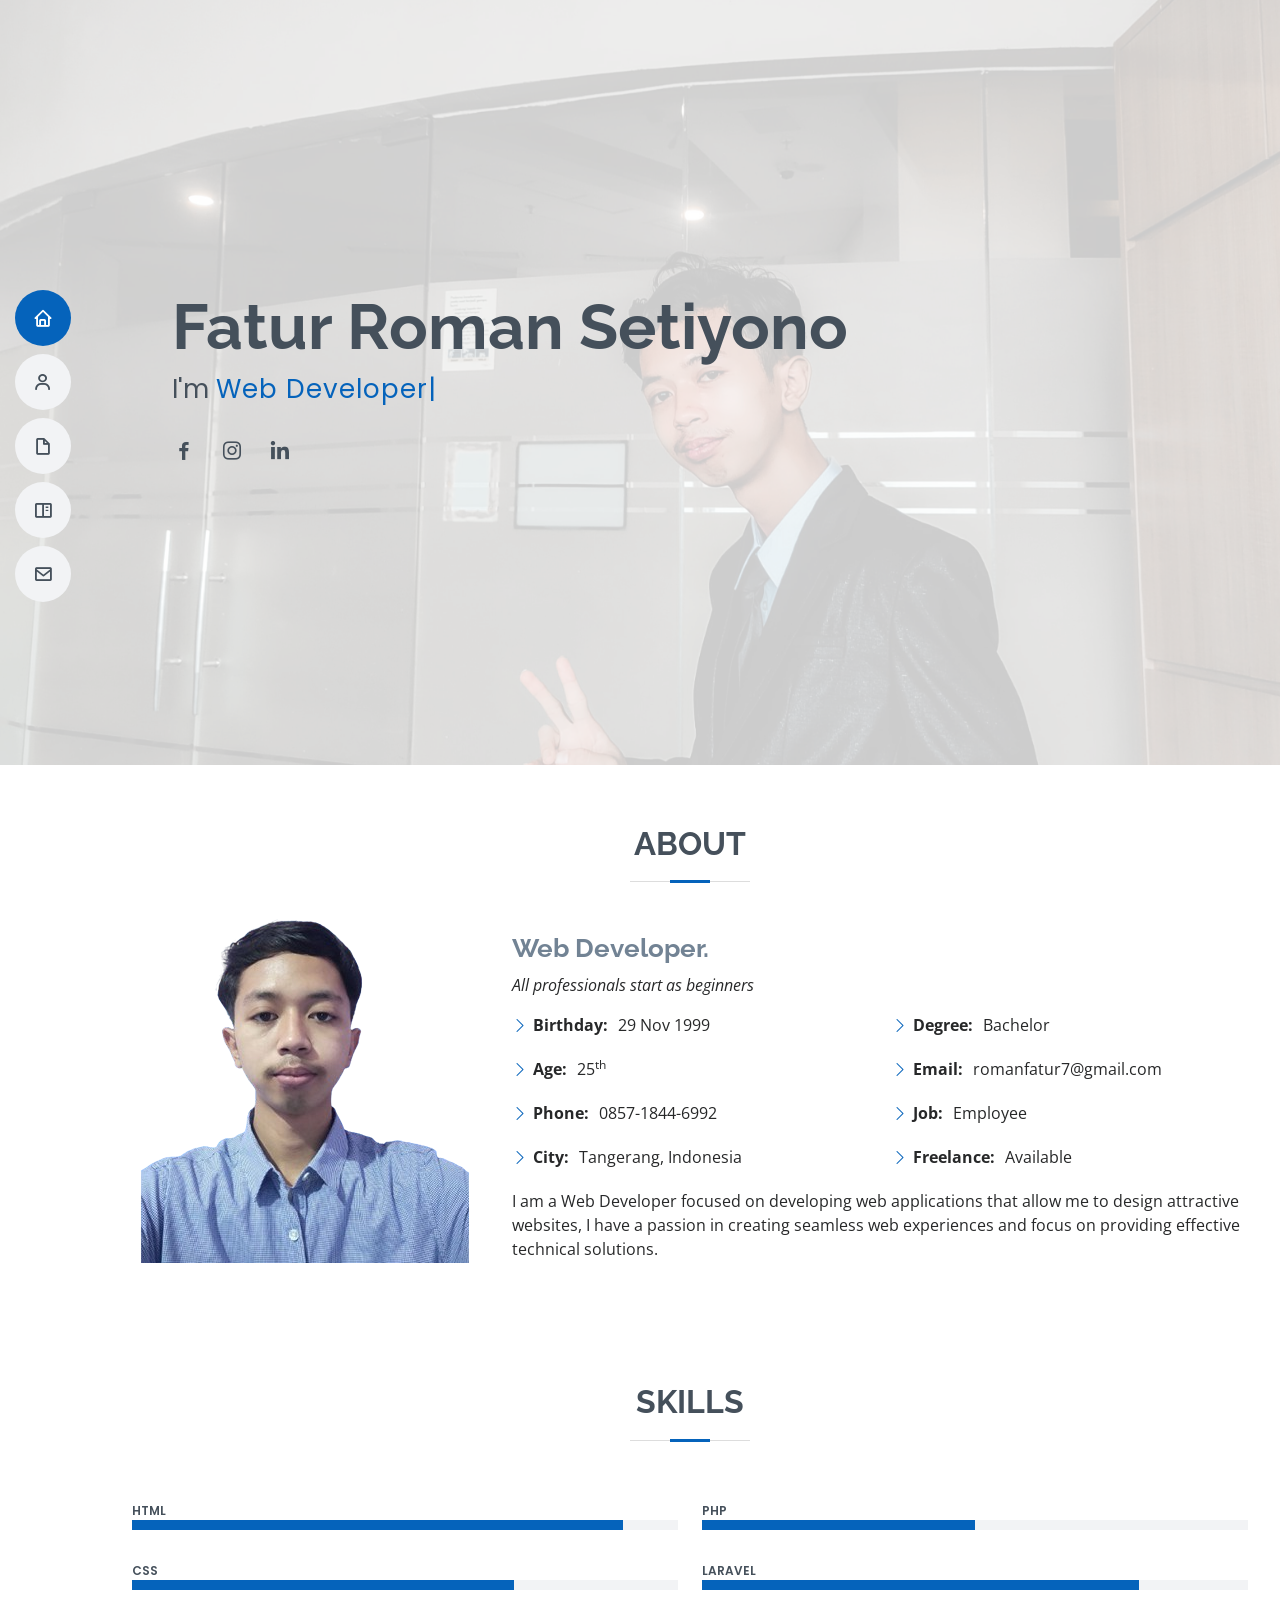
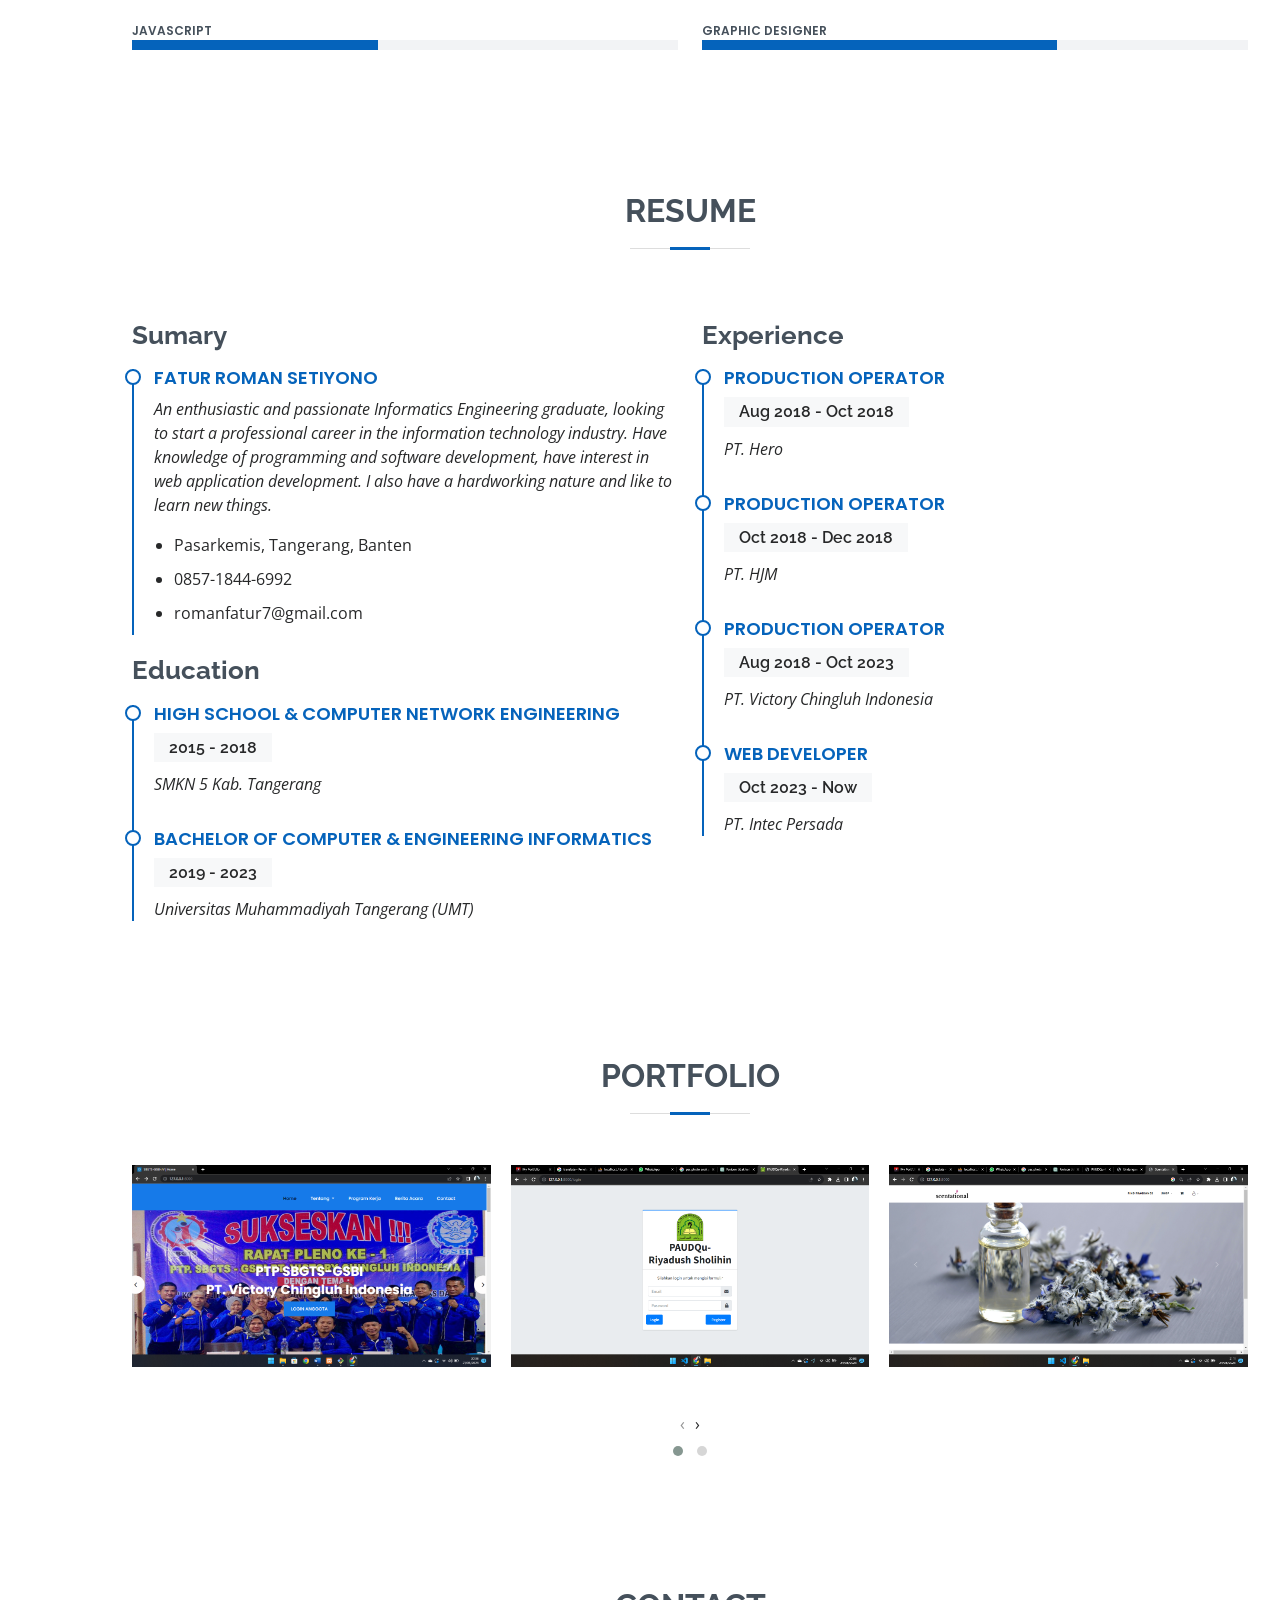
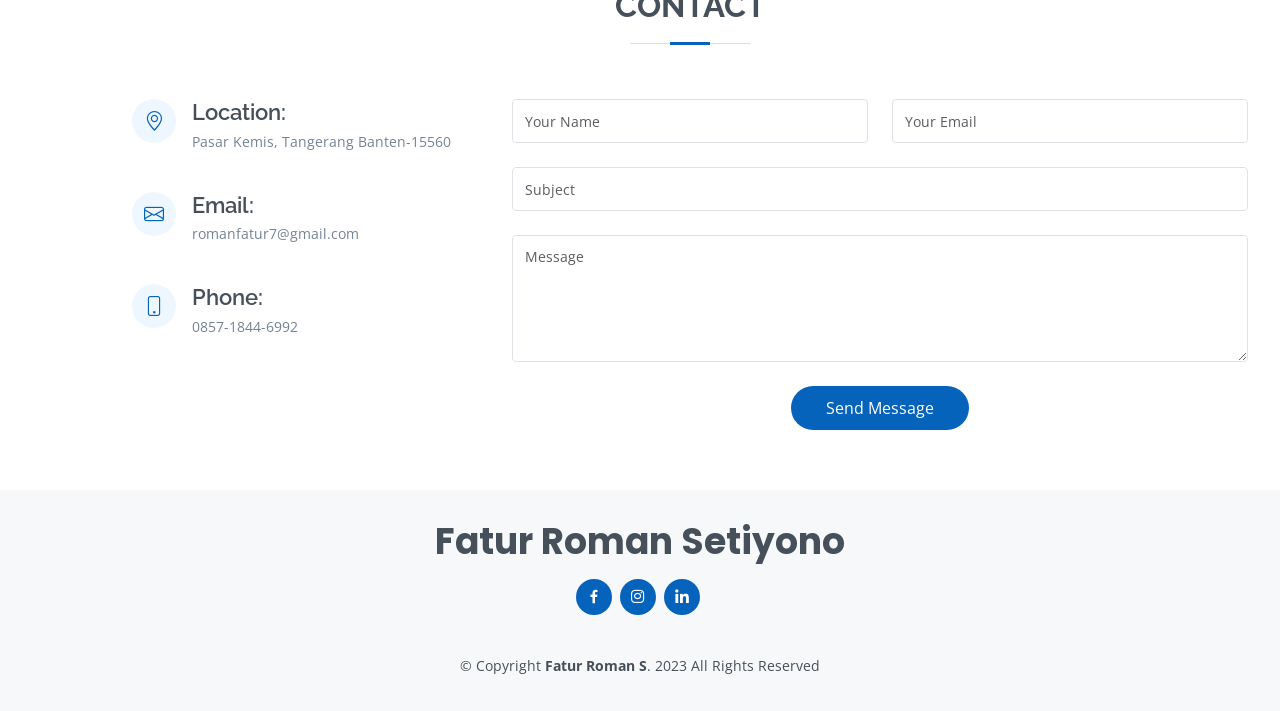
==== index.html @ fe66a15e "first commit" ====
<!DOCTYPE html>
<html lang="en">

<head>
  <meta charset="utf-8">
  <meta content="width=device-width, initial-scale=1.0" name="viewport">

  <title>My Portfolio</title>
  <meta content="" name="description">
  <meta content="" name="keywords">

  <!-- Favicons -->
  <link href="assets/img/Fatur (1).jpg" rel="icon">
  <link href="assets/img/apple-touch-icon.png" rel="apple-touch-icon">

  <!-- Google Fonts -->
  <link
    href="https://fonts.googleapis.com/css?family=Open+Sans:300,300i,400,400i,600,600i,700,700i|Raleway:300,300i,400,400i,500,500i,600,600i,700,700i|Poppins:300,300i,400,400i,500,500i,600,600i,700,700i"
    rel="stylesheet">

  <!-- Vendor CSS Files -->
  <link href="assets/vendor/aos/aos.css" rel="stylesheet">
  <link href="assets/vendor/bootstrap/css/bootstrap.min.css" rel="stylesheet">
  <link href="assets/vendor/bootstrap-icons/bootstrap-icons.css" rel="stylesheet">
  <link href="assets/vendor/boxicons/css/boxicons.min.css" rel="stylesheet">
  <link href="assets/vendor/glightbox/css/glightbox.min.css" rel="stylesheet">
  <link href="assets/vendor/swiper/swiper-bundle.min.css" rel="stylesheet">

  <link rel="stylesheet" href="https://cdnjs.cloudflare.com/ajax/libs/OwlCarousel2/2.3.4/assets/owl.carousel.min.css">
  <link rel="stylesheet"
    href="https://cdnjs.cloudflare.com/ajax/libs/OwlCarousel2/2.3.4/assets/owl.theme.default.min.css">

  <!-- Template Main CSS File -->
  <link href="assets/css/style.css" rel="stylesheet">

  <!-- =======================================================
  * Template Name: MyResume
  * Updated: Jul 27 2023 with Bootstrap v5.3.1
  * Template URL: https://bootstrapmade.com/free-html-bootstrap-template-my-resume/
  * Author: BootstrapMade.com
  * License: https://bootstrapmade.com/license/
  ======================================================== -->
</head>

<body>

  <!-- ======= Mobile nav toggle button ======= -->
  <!-- <button type="button" class="mobile-nav-toggle d-xl-none"><i class="bi bi-list mobile-nav-toggle"></i></button> -->
  <i class="bi bi-list mobile-nav-toggle d-lg-none"></i>
  <!-- ======= Header ======= -->
  <header id="header" class="d-flex flex-column justify-content-center">

    <nav id="navbar" class="navbar nav-menu">
      <ul>
        <li><a href="#hero" class="nav-link scrollto active"><i class="bx bx-home"></i> <span>Home</span></a></li>
        <li><a href="#about" class="nav-link scrollto"><i class="bx bx-user"></i> <span>About</span></a></li>
        <li><a href="#resume" class="nav-link scrollto"><i class="bx bx-file-blank"></i> <span>Resume</span></a></li>
        <li><a href="#portfolio" class="nav-link scrollto"><i class="bx bx-book-content"></i> <span>Portfolio</span></a>
        </li>
        <li><a href="#contact" class="nav-link scrollto"><i class="bx bx-envelope"></i> <span>Contact</span></a></li>
      </ul>
    </nav><!-- .nav-menu -->

  </header><!-- End Header -->

  <!-- ======= Hero Section ======= -->
  <section id="hero" class="d-flex flex-column justify-content-center">
    <div class="container" data-aos="zoom-in" data-aos-delay="100">
      <h1>Fatur Roman Setiyono</h1>
      <p>I'm <span class="typed" data-typed-items="Web Developer, Freelancer"></span></p>
      <div class="social-links">
        <a href="https://www.facebook.com/fatur.roman.5220?mibextid=ZbWKwL" class="facebook"><i
            class="bx bxl-facebook"></i></a>
        <a href="https://www.instagram.com/shankara_029/" class="instagram"><i class="bx bxl-instagram"></i></a>
        <a href="https://www.linkedin.com/in/fatur-roman-setiyono-4239b9255/" class="linkedin" target="_blank"><i
            class="bx bxl-linkedin"></i></a>
      </div>
    </div>
  </section><!-- End Hero -->

  <main id="main">

    <!-- ======= About Section ======= -->
    <section id="about" class="about">
      <div class="container" data-aos="fade-up">

        <div class="section-title">
          <h2>About</h2>

        </div>

        <div class="row">
          <div class="col-lg-4">
            <img src="assets/img/fatur2.png" class="img-fluid" alt="" style="margin-top: -130px;">

          </div>
          <div class="col-lg-8 pt-4 pt-lg-0 content">
            <h3>Web Developer.</h3>
            <p class="fst-italic">All professionals start as beginners</p>
            <div class="row">
              <div class="col-lg-6">
                <ul>
                  <li><i class="bi bi-chevron-right"></i> <strong>Birthday:</strong> <span>29 Nov 1999</span></li>
                  <li><i class="bi bi-chevron-right"></i> <strong>Age:</strong> <span>25<sup>th</sup></span></li>
                  <li><i class="bi bi-chevron-right"></i> <strong>Phone:</strong> <span>0857-1844-6992</span></li>
                  <li><i class="bi bi-chevron-right"></i> <strong>City:</strong> <span>Tangerang, Indonesia</span></li>
                </ul>
              </div>
              <div class="col-lg-6">
                <ul>
                  <li><i class="bi bi-chevron-right"></i> <strong>Degree:</strong> <span>Bachelor</span></li>
                  <li><i class="bi bi-chevron-right"></i> <strong>Email:</strong> <span>romanfatur7@gmail.com</span>
                  <li><i class="bi bi-chevron-right"></i> <strong>Job:</strong> <span>Employee</span></li>
                  </li>
                  <li><i class="bi bi-chevron-right"></i> <strong>Freelance:</strong> <span>Available</span></li>
                </ul>
              </div>
            </div>
            <p>
              I am a Web Developer focused on developing web applications that allow me to design attractive
              websites, I have a passion in creating seamless web experiences and focus on providing effective technical
              solutions.
            </p>
          </div>
        </div>

      </div>
    </section><!-- End About Section -->


    <!-- ======= Skills Section ======= -->
    <section id="skills" class="skills section-bg">
      <div class="container" data-aos="fade-up">

        <div class="section-title">
          <h2>Skills</h2>
        </div>

        <div class="row skills-content">

          <div class="col-lg-6">

            <div class="progress">
              <span class="skill">HTML
                <div class="progress-bar-wrap">
                  <div class="progress-bar" role="progressbar" aria-valuenow="90" aria-valuemin="0" aria-valuemax="100">
                  </div>
                </div>
            </div>

            <div class="progress">
              <span class="skill">CSS
                <div class="progress-bar-wrap">
                  <div class="progress-bar" role="progressbar" aria-valuenow="70" aria-valuemin="0" aria-valuemax="100">
                  </div>
                </div>
            </div>

            <div class="progress">
              <span class="skill">JavaScript
                <div class="progress-bar-wrap">
                  <div class="progress-bar" role="progressbar" aria-valuenow="45" aria-valuemin="0" aria-valuemax="100">
                  </div>
                </div>
            </div>

          </div>

          <div class="col-lg-6">

            <div class="progress">
              <span class="skill">PHP
                <div class="progress-bar-wrap">
                  <div class="progress-bar" role="progressbar" aria-valuenow="50" aria-valuemin="0" aria-valuemax="100">
                  </div>
                </div>
            </div>

            <div class="progress">
              <span class="skill">Laravel
                <div class="progress-bar-wrap">
                  <div class="progress-bar" role="progressbar" aria-valuenow="80" aria-valuemin="0" aria-valuemax="100">
                  </div>
                </div>
            </div>

            <div class="progress">
              <span class="skill">Graphic Designer
                <div class="progress-bar-wrap">
                  <div class="progress-bar" role="progressbar" aria-valuenow="65" aria-valuemin="0" aria-valuemax="100">
                  </div>
                </div>
            </div>

          </div>

        </div>

      </div>
    </section><!-- End Skills Section -->

    <!-- ======= Resume Section ======= -->
    <section id="resume" class="resume">
      <div class="container" data-aos="fade-up">

        <div class="section-title">
          <h2>Resume</h2>
        </div>

        <div class="row">
          <div class="col-lg-6">
            <h3 class="resume-title">Sumary</h3>
            <div class="resume-item pb-0">
              <h4>Fatur Roman Setiyono</h4>
              <p><em>An enthusiastic and passionate Informatics Engineering graduate, looking to start a professional
                  career in the information technology industry. Have knowledge of programming and software development,
                  have interest in web application development. I also have a hardworking nature and like to learn new
                  things.</em></p>
              <ul>
                <li>Pasarkemis, Tangerang, Banten</li>
                <li>0857-1844-6992</li>
                <li>romanfatur7@gmail.com</li>
              </ul>
            </div>

            <h3 class="resume-title">Education</h3>
            <div class="resume-item">
              <h4>High School &amp; Computer Network Engineering</h4>
              <h5>2015 - 2018</h5>
              <p><em>SMKN 5 Kab. Tangerang</em></p>
            </div>
            <div class="resume-item">
              <h4>Bachelor of Computer &amp; Engineering Informatics</h4>
              <h5>2019 - 2023</h5>
              <p><em>Universitas Muhammadiyah Tangerang (UMT)</em></p>
            </div>
          </div>
          <div class="col-lg-6">
            <h3 class="resume-title">Experience</h3>
            <div class="resume-item">
              <h4>Production Operator</h4>
              <h5>Aug 2018 - Oct 2018</h5>
              <p><em>PT. Hero </em></p>
            </div>
            <div class="resume-item">
              <h4>Production Operator</h4>
              <h5>Oct 2018 - Dec 2018</h5>
              <p><em>PT. HJM </em></p>
            </div>
            <div class="resume-item">
              <h4>Production Operator</h4>
              <h5>Aug 2018 - Oct 2023</h5>
              <p><em>PT. Victory Chingluh Indonesia </em></p>
            </div>
            <div class="resume-item">
              <h4>web Developer</h4>
              <h5>Oct 2023 - Now</h5>
              <p><em>PT. Intec Persada </em></p>
            </div>
          </div>
        </div>

      </div>
    </section><!-- End Resume Section -->

    <!-- ======= Portfolio Section ======= -->
    <section id="portfolio" class="portfolio section-bg">
      <div class="container" data-aos="fade-up">
        <div class="section-title">
          <h2>Portfolio</h2>
        </div>

        <div id="portfolioSlider" class="owl-carousel owl-theme">

          <div class="portfolio-item">
            <div class="portfolio-wrap">
              <img src="assets/img/portfolio/home.png" class="img-fluid" alt="">
              <div class="portfolio-info">
                <p>Website GSBI</p>
                <div class="portfolio-links">
                  <a href="assets/img/portfolio/home.png" data-gallery="portfolioGallery" class="portfolio-lightbox"><i
                      class="bx bx-bullseye"></i></a>
                  <a href="portfolio-details.html" title="More Details"><i class="bx bx-link"></i></a>
                </div>
              </div>
            </div>
          </div>

          <div class="portfolio-item">
            <div class="portfolio-wrap">
              <img src="assets/img/portfolio/2023-08-24 (3).png" class="img-fluid" alt="">
              <div class="portfolio-info">
                <p>Website Paud RDS</p>
                <div class="portfolio-links">
                  <a href="assets/img/portfolio/2023-08-24 (3).png" data-gallery="portfolioGallery"
                    class="portfolio-lightbox"><i class="bx bx-bullseye"></i></a>
                  <a href="portfolio-details rds.html" class="portfolio-details-lightbox"
                    data-glightbox="type: external" title="Details"><i class="bx bx-link"></i></a>
                </div>
              </div>
            </div>
          </div>

          <div class="portfolio-item">
            <div class="portfolio-wrap">
              <img src="assets/img/portfolio/2023-08-24 (11).png" class="img-fluid" alt="">
              <div class="portfolio-info">
                <p>Website Scentational</p>
                <div class="portfolio-links">
                  <a href="assets/img/portfolio/2023-08-24 (11).png" data-gallery="portfolioGallery"
                    class="portfolio-lightbox"><i class="bx bxs-bullseye"></i></a>
                  <a href="portfolio-details sceantional.html" class="portfolio-details-lightbox"
                    data-glightbox="type: external" title="Details"><i class="bx bx-link"></i></a>
                </div>
              </div>
            </div>
          </div>

          <div class="portfolio-item">
            <div class="portfolio-wrap">
              <img src="assets/img/portfolio/dashboard admin.png" class="img-fluid" alt="">
              <div class="portfolio-info">
                <p>Website Correspondence</p>
                <div class="portfolio-links">
                  <a href="assets/img/portfolio/login.png" data-gallery="portfolioGallery"
                    class="portfolio-lightbox"><i class="bx bxs-bullseye"></i></a>
                  <a href="portfolio-details surat.html" class="portfolio-details-lightbox"
                    data-glightbox="type: external" title="Details"><i class="bx bx-link"></i></a>
                </div>
              </div>
            </div>
          </div>

        </div>
      </div>

    </section>
    <!-- End Portfolio Section -->

    <!-- ======= Contact Section ======= -->
    <section id="contact" class="contact">
      <div class="container" data-aos="fade-up">

        <div class="section-title">
          <h2>Contact</h2>
        </div>

        <div class="row mt-1">

          <div class="col-lg-4">
            <div class="info">
              <div class="address">
                <i class="bi bi-geo-alt"></i>
                <h4>Location:</h4>
                <p>Pasar Kemis, Tangerang Banten-15560</p>
              </div>

              <div class="email">
                <i class="bi bi-envelope"></i>
                <h4>Email:</h4>
                <p>romanfatur7@gmail.com</p>
              </div>

              <div class="phone">
                <i class="bi bi-phone"></i>
                <h4>Phone:</h4>
                <p>0857-1844-6992</p>
              </div>

            </div>

          </div>

          <div class="col-lg-8 mt-5 mt-lg-0">

            <form action="forms/contact.php" method="post" role="form" class="php-email-form">
              <div class="row">
                <div class="col-md-6 form-group">
                  <input type="text" name="name" class="form-control" id="name" placeholder="Your Name" required>
                </div>
                <div class="col-md-6 form-group mt-3 mt-md-0">
                  <input type="email" class="form-control" name="email" id="email" placeholder="Your Email" required>
                </div>
              </div>
              <div class="form-group mt-3">
                <input type="text" class="form-control" name="subject" id="subject" placeholder="Subject" required>
              </div>
              <div class="form-group mt-3">
                <textarea class="form-control" name="message" rows="5" placeholder="Message" required></textarea>
              </div>
              <div class="my-3">
                <div class="loading">Loading</div>
                <div class="error-message"></div>
                <div class="sent-message">Your message has been sent. Thank you!</div>
              </div>
              <div class="text-center"><button type="submit">Send Message</button></div>
            </form>

          </div>

        </div>

      </div>
    </section><!-- End Contact Section -->

  </main><!-- End #main -->

  <!-- ======= Footer ======= -->
  <footer id="footer">
    <div class="container">
      <h3>Fatur Roman Setiyono</h3>
      <div class="social-links">
        <a href="https://www.facebook.com/fatur.roman.5220?mibextid=ZbWKwL" class="facebook"><i
            class="bx bxl-facebook"></i></a>
        <a href="https://www.instagram.com/shankara_029/" class="instagram"><i class="bx bxl-instagram"></i></a>
        <a href="https://www.linkedin.com/in/fatur-roman-setiyono-4239b9255/" target="_blank" class="linkedin"><i
            class="bx bxl-linkedin"></i></a>
      </div>
      <div class="copyright">
        &copy; Copyright <strong><span>Fatur Roman S</span></strong>. 2023 All Rights Reserved
      </div>
      <div class="credits">
        <!-- All the links in the footer should remain intact. -->
        <!-- You can delete the links only if you purchased the pro version. -->
        <!-- Licensing information: [license-url] -->
        <!-- Purchase the pro version with working PHP/AJAX contact form: https://bootstrapmade.com/free-html-bootstrap-template-my-resume/ -->
      </div>
    </div>
  </footer><!-- End Footer -->

  <div id="preloader"></div>
  <a href="#" class="back-to-top d-flex align-items-center justify-content-center"><i
      class="bi bi-arrow-up-short"></i></a>

  <!-- Vendor JS Files -->
  <script src="assets/vendor/purecounter/purecounter_vanilla.js"></script>
  <script src="assets/vendor/aos/aos.js"></script>
  <script src="assets/vendor/bootstrap/js/bootstrap.bundle.min.js"></script>
  <script src="assets/vendor/glightbox/js/glightbox.min.js"></script>
  <script src="assets/vendor/isotope-layout/isotope.pkgd.min.js"></script>
  <script src="assets/vendor/swiper/swiper-bundle.min.js"></script>
  <script src="assets/vendor/typed.js/typed.umd.js"></script>
  <script src="assets/vendor/waypoints/noframework.waypoints.js"></script>
  <script src="assets/vendor/php-email-form/validate.js"></script>

  <!-- Tambahkan link ke jQuery -->
  <script src="https://code.jquery.com/jquery-3.6.0.min.js"></script>

  <script src="https://cdnjs.cloudflare.com/ajax/libs/OwlCarousel2/2.3.4/owl.carousel.min.js">
  </script>
  <script>
    $(document).ready(function () {
      $("#portfolioSlider").owlCarousel({
        items: 3,
        margin: 20,
        autoplay: true,
        autoplayHoverPause: true,
        responsive: {
          0: {
            items: 1,
            nav: false,
          },
          600: {
            items: 2,
            nav: true,
          },
          1000: {
            items: 3,
            nav: true,
          },
        },
      });
    });
  </script>

  <!-- Template Main JS File -->
  <script src="assets/js/main.js"></script>

</body>

</html>
---- assets/css/style.css ----
/**
* Template Name: MyResume
* Updated: Jul 27 2023 with Bootstrap v5.3.1
* Template URL: https://bootstrapmade.com/free-html-bootstrap-template-my-resume/
* Author: BootstrapMade.com
* License: https://bootstrapmade.com/license/
*/

/*--------------------------------------------------------------
# General
--------------------------------------------------------------*/
body {
  font-family: "Open Sans", sans-serif;
  color: #272829;
}

a {
  color: #0563bb;
  text-decoration: none;
}

a:hover {
  color: #067ded;
  text-decoration: none;
}

h1,
h2,
h3,
h4,
h5,
h6 {
  font-family: "Raleway", sans-serif;
}

/*--------------------------------------------------------------
# Back to top button
--------------------------------------------------------------*/
.back-to-top {
  position: fixed;
  visibility: hidden;
  opacity: 0;
  right: 15px;
  bottom: 15px;
  z-index: 996;
  background: #0563bb;
  width: 40px;
  height: 40px;
  border-radius: 50px;
  transition: all 0.4s;
}

.back-to-top i {
  font-size: 28px;
  color: #fff;
  line-height: 0;
}

.back-to-top:hover {
  background: #0678e3;
  color: #fff;
}

.back-to-top.active {
  visibility: visible;
  opacity: 1;
}

/*--------------------------------------------------------------
# Preloader
--------------------------------------------------------------*/
#preloader {
  position: fixed;
  top: 0;
  left: 0;
  right: 0;
  bottom: 0;
  z-index: 9999;
  overflow: hidden;
  background: #fff;
}

#preloader:before {
  content: "";
  position: fixed;
  top: calc(50% - 30px);
  left: calc(50% - 30px);
  border: 6px solid #0563bb;
  border-top-color: #fff;
  border-bottom-color: #fff;
  border-radius: 50%;
  width: 60px;
  height: 60px;
  animation: animate-preloader 1s linear infinite;
}

@keyframes animate-preloader {
  0% {
    transform: rotate(0deg);
  }

  100% {
    transform: rotate(360deg);
  }
}

/*--------------------------------------------------------------
# Disable aos animation delay on mobile devices
--------------------------------------------------------------*/
@media screen and (max-width: 768px) {
  [data-aos-delay] {
    transition-delay: 0 !important;
  }
}

/*--------------------------------------------------------------
# Header
--------------------------------------------------------------*/
#header {
  position: fixed;
  top: 0;
  left: 0;
  bottom: 0;
  z-index: 9997;
  transition: all 0.5s;
  padding: 15px;
  overflow-y: auto;
}

@media (max-width: 991px) {
  #header {
    width: 300px;
    background: #fff;
    border-right: 1px solid #e6e9ec;
    left: -300px;
  }
}

@media (min-width: 991px) {
  #main {
    margin-left: 100px;
  }
}

/*--------------------------------------------------------------
# Navigation Menu
--------------------------------------------------------------*/
/**
* Desktop Navigation 
*/
.nav-menu {
  padding: 0;
  display: block;
}

.nav-menu * {
  margin: 0;
  padding: 0;
  list-style: none;
}

.nav-menu>ul>li {
  position: relative;
  white-space: nowrap;
}

.nav-menu a,
.nav-menu a:focus {
  display: flex;
  align-items: center;
  color: #45505b;
  padding: 10px 18px;
  margin-bottom: 8px;
  transition: 0.3s;
  font-size: 15px;
  border-radius: 50px;
  background: #f2f3f5;
  height: 56px;
  width: 100%;
  overflow: hidden;
  transition: 0.3s;
}

.nav-menu a i,
.nav-menu a:focus i {
  font-size: 20px;
}

.nav-menu a span,
.nav-menu a:focus span {
  padding: 0 5px 0 7px;
  color: #45505b;
}

@media (min-width: 992px) {

  .nav-menu a,
  .nav-menu a:focus {
    width: 56px;
  }

  .nav-menu a span,
  .nav-menu a:focus span {
    display: none;
    color: #fff;
  }
}

.nav-menu a:hover,
.nav-menu .active,
.nav-menu .active:focus,
.nav-menu li:hover>a {
  color: #fff;
  background: #0563bb;
}

.nav-menu a:hover span,
.nav-menu .active span,
.nav-menu .active:focus span,
.nav-menu li:hover>a span {
  color: #fff;
}

.nav-menu a:hover,
.nav-menu li:hover>a {
  width: 100%;
  color: #fff;
}

.nav-menu a:hover span,
.nav-menu li:hover>a span {
  display: block;
}

/**
* Mobile Navigation 
*/
.mobile-nav-toggle {
  position: fixed;
  right: 10px;
  top: 10px;
  z-index: 9998;
  border: 0;
  background: none;
  font-size: 28px;
  transition: all 0.4s;
  outline: none !important;
  line-height: 0;
  cursor: pointer;
  border-radius: 50px;
  padding: 5px;
}

.mobile-nav-toggle i {
  color: #45505b;
}

.mobile-nav-active {
  overflow: hidden;
}

.mobile-nav-active #header {
  left: 0;
}

.mobile-nav-active .mobile-nav-toggle {
  color: #fff;
  background-color: #0563bb;
}

/*--------------------------------------------------------------
# Hero Section
--------------------------------------------------------------*/
#hero {
  width: 100%;
  height: 85vh;
  background: url("../img/hero-bg.png") center;
  background-size: cover;
  position: relative;
}


@media (min-width: 992px) {
  #hero {
    padding-left: 160px;
  }
}

#hero:before {
  content: "";
  background: rgba(255, 255, 255, 0.8);
  position: absolute;
  bottom: 0;
  top: 0;
  left: 0;
  right: 0;
}

#hero h1 {
  margin: 0;
  font-size: 64px;
  font-weight: 700;
  line-height: 56px;
  color: #45505b;
}

#hero p {
  color: #45505b;
  margin: 15px 0 0 0;
  font-size: 26px;
  font-family: "Poppins", sans-serif;
}

#hero p span {
  color: #0563bb;
  letter-spacing: 1px;
}

#hero .social-links {
  margin-top: 30px;
}

#hero .social-links a {
  font-size: 24px;
  display: inline-block;
  color: #45505b;
  line-height: 1;
  margin-right: 20px;
  transition: 0.3s;
}

#hero .social-links a:hover {
  color: #0563bb;
}

@media (max-width: 992px) {
  #hero {
    text-align: center;
  }

  #hero h1 {
    font-size: 32px;
    line-height: 36px;
  }

  #hero p {
    margin-top: 10px;
    font-size: 20px;
    line-height: 24px;
  }
}

/*--------------------------------------------------------------
# Sections General
--------------------------------------------------------------*/
section {
  padding: 60px 0;
  overflow: hidden;
}

.section-title {
  text-align: center;
  padding-bottom: 30px;
}

.section-title h2 {
  font-size: 32px;
  font-weight: bold;
  text-transform: uppercase;
  margin-bottom: 20px;
  padding-bottom: 20px;
  position: relative;
  color: #45505b;
}

.section-title h2::before {
  content: "";
  position: absolute;
  display: block;
  width: 120px;
  height: 1px;
  background: #ddd;
  bottom: 1px;
  left: calc(50% - 60px);
}

.section-title h2::after {
  content: "";
  position: absolute;
  display: block;
  width: 40px;
  height: 3px;
  background: #0563bb;
  bottom: 0;
  left: calc(50% - 20px);
}

.section-title p {
  margin-bottom: 0;
}

/*--------------------------------------------------------------
# About
--------------------------------------------------------------*/
.about .content h3 {
  font-weight: 700;
  font-size: 26px;
  color: #728394;
}

.about .content ul {
  list-style: none;
  padding: 0;
}

.about .content ul li {
  margin-bottom: 20px;
  display: flex;
  align-items: center;
}

.about .content ul strong {
  margin-right: 10px;
}

.about .content ul i {
  font-size: 16px;
  margin-right: 5px;
  color: #0563bb;
  line-height: 0;
}

.about .content p:last-child {
  margin-bottom: 0;
}

/*--------------------------------------------------------------
# Akills
--------------------------------------------------------------*/
.skills .progress {
  height: 60px;
  display: block;
  background: none;
  border-radius: 0;
}

.skills .progress .skill {
  padding: 10px 0;
  margin: 0;
  text-transform: uppercase;
  display: block;
  font-weight: 600;
  font-family: "Poppins", sans-serif;
  color: #45505b;
}

.skills .progress .skill .val {
  float: right;
  font-style: normal;
}

.skills .progress-bar-wrap {
  background: #f2f3f5;
}

.skills .progress-bar {
  width: 1px;
  height: 10px;
  transition: 0.9s;
  background-color: #0563bb;
}

/*--------------------------------------------------------------
# Resume
--------------------------------------------------------------*/
.resume .resume-title {
  font-size: 26px;
  font-weight: 700;
  margin-top: 20px;
  margin-bottom: 20px;
  color: #45505b;
}

.resume .resume-item {
  padding: 0 0 20px 20px;
  margin-top: -2px;
  border-left: 2px solid #0563bb;
  position: relative;
}

.resume .resume-item h4 {
  line-height: 18px;
  font-size: 18px;
  font-weight: 600;
  text-transform: uppercase;
  font-family: "Poppins", sans-serif;
  color: #0563bb;
  margin-bottom: 10px;
}

.resume .resume-item h5 {
  font-size: 16px;
  background: #f7f8f9;
  padding: 5px 15px;
  display: inline-block;
  font-weight: 600;
  margin-bottom: 10px;
}

.resume .resume-item ul {
  padding-left: 20px;
}

.resume .resume-item ul li {
  padding-bottom: 10px;
}

.resume .resume-item:last-child {
  padding-bottom: 0;
}

.resume .resume-item::before {
  content: "";
  position: absolute;
  width: 16px;
  height: 16px;
  border-radius: 50px;
  left: -9px;
  top: 0;
  background: #fff;
  border: 2px solid #0563bb;
}

/*--------------------------------------------------------------
# Portfolio
--------------------------------------------------------------*/
.portfolio .portfolio-item {
  margin-bottom: 30px;
}

.portfolio #portfolio-flters {
  padding: 0;
  margin: 0 auto 25px auto;
  list-style: none;
  text-align: center;
  background: #fff;
  border-radius: 50px;
  padding: 2px 15px;
}

.portfolio #portfolio-flters li {
  cursor: pointer;
  display: inline-block;
  padding: 10px 15px;
  font-size: 14px;
  font-weight: 600;
  line-height: 1;
  text-transform: uppercase;
  color: #272829;
  margin-bottom: 5px;
  transition: all 0.3s ease-in-out;
}

.portfolio #portfolio-flters li:hover,
.portfolio #portfolio-flters li.filter-active {
  color: #0563bb;
}

.portfolio #portfolio-flters li:last-child {
  margin-right: 0;
}

.portfolio .portfolio-wrap {
  transition: 0.3s;
  position: relative;
  overflow: hidden;
  z-index: 1;
  background: rgba(69, 80, 91, 0.8);
}

.portfolio .portfolio-wrap::before {
  content: "";
  background: rgba(255, 255, 255, 0.7);
  position: absolute;
  left: 30px;
  right: 30px;
  top: 30px;
  bottom: 30px;
  transition: all ease-in-out 0.3s;
  z-index: 2;
  opacity: 0;
}

.portfolio .portfolio-wrap .portfolio-info {
  opacity: 0;
  position: absolute;
  top: 0;
  left: 0;
  right: 0;
  bottom: 0;
  text-align: center;
  z-index: 3;
  transition: all ease-in-out 0.3s;
  display: flex;
  flex-direction: column;
  justify-content: center;
  align-items: center;
}

.portfolio .portfolio-wrap .portfolio-info::before {
  display: block;
  content: "";
  width: 48px;
  height: 48px;
  position: absolute;
  top: 35px;
  left: 35px;
  border-top: 3px solid #d7dce1;
  border-left: 3px solid #d7dce1;
  transition: all 0.5s ease 0s;
  z-index: 9994;
}

.portfolio .portfolio-wrap .portfolio-info::after {
  display: block;
  content: "";
  width: 48px;
  height: 48px;
  position: absolute;
  bottom: 35px;
  right: 35px;
  border-bottom: 3px solid #d7dce1;
  border-right: 3px solid #d7dce1;
  transition: all 0.5s ease 0s;
  z-index: 9994;
}

.portfolio .portfolio-wrap .portfolio-info h4 {
  font-size: 20px;
  color: #45505b;
  font-weight: 600;
}

.portfolio .portfolio-wrap .portfolio-info p {
  color: #45505b;
  font-size: 14px;
  text-transform: uppercase;
  padding: 0;
  margin: 0;
}

.portfolio .portfolio-wrap .portfolio-links {
  text-align: center;
  z-index: 4;
}

.portfolio .portfolio-wrap .portfolio-links a {
  color: #45505b;
  margin: 0 2px;
  font-size: 28px;
  display: inline-block;
  transition: 0.3s;
}

.portfolio .portfolio-wrap .portfolio-links a:hover {
  color: #148af9;
}

.portfolio .portfolio-wrap:hover::before {
  top: 0;
  left: 0;
  right: 0;
  bottom: 0;
  opacity: 1;
}

.portfolio .portfolio-wrap:hover .portfolio-info {
  opacity: 1;
}

.portfolio .portfolio-wrap:hover .portfolio-info::before {
  top: 15px;
  left: 15px;
}

.portfolio .portfolio-wrap:hover .portfolio-info::after {
  bottom: 15px;
  right: 15px;
}

/*--------------------------------------------------------------
# Portfolio Details
--------------------------------------------------------------*/
.portfolio-details {
  padding-top: 40px;
}

.portfolio-details .portfolio-details-slider img {
  width: 100%;
}

.portfolio-details .portfolio-details-slider .swiper-pagination {
  margin-top: 20px;
  position: relative;
}

.portfolio-details .portfolio-details-slider .swiper-pagination .swiper-pagination-bullet {
  width: 12px;
  height: 12px;
  background-color: #fff;
  opacity: 1;
  border: 1px solid #0563bb;
}

.portfolio-details .portfolio-details-slider .swiper-pagination .swiper-pagination-bullet-active {
  background-color: #0563bb;
}

.portfolio-details .portfolio-info {
  padding: 30px;
  box-shadow: 0px 0 30px rgba(69, 80, 91, 0.08);
}

.portfolio-details .portfolio-info h3 {
  font-size: 22px;
  font-weight: 700;
  margin-bottom: 20px;
  padding-bottom: 20px;
  border-bottom: 1px solid #eee;
}

.portfolio-details .portfolio-info ul {
  list-style: none;
  padding: 0;
  font-size: 15px;
}

.portfolio-details .portfolio-info ul li+li {
  margin-top: 10px;
}

.portfolio-details .portfolio-description {
  padding-top: 30px;
}

.portfolio-details .portfolio-description h2 {
  font-size: 26px;
  font-weight: 700;
  margin-bottom: 20px;
}

.portfolio-details .portfolio-description p {
  padding: 0;
}

/*--------------------------------------------------------------
# Services
--------------------------------------------------------------*/
.services .icon-box {
  text-align: center;
  padding: 70px 20px 80px 20px;
  transition: all ease-in-out 0.3s;
  background: #fff;
  box-shadow: 0px 5px 90px 0px rgba(110, 123, 131, 0.05);
}

.services .icon-box .icon {
  margin: 0 auto;
  width: 100px;
  height: 100px;
  display: flex;
  align-items: center;
  justify-content: center;
  transition: ease-in-out 0.3s;
  position: relative;
}

.services .icon-box .icon i {
  font-size: 36px;
  transition: 0.5s;
  position: relative;
}

.services .icon-box .icon svg {
  position: absolute;
  top: 0;
  left: 0;
}

.services .icon-box .icon svg path {
  transition: 0.5s;
  fill: #f5f5f5;
}

.services .icon-box h4 {
  font-weight: 600;
  margin: 10px 0 15px 0;
  font-size: 22px;
}

.services .icon-box h4 a {
  color: #45505b;
  transition: ease-in-out 0.3s;
}

.services .icon-box p {
  line-height: 24px;
  font-size: 14px;
  margin-bottom: 0;
}

.services .icon-box:hover {
  border-color: #fff;
  box-shadow: 0px 0 35px 0 rgba(0, 0, 0, 0.08);
}

.services .iconbox-blue i {
  color: #47aeff;
}

.services .iconbox-blue:hover .icon i {
  color: #fff;
}

.services .iconbox-blue:hover .icon path {
  fill: #47aeff;
}

.services .iconbox-orange i {
  color: #ffa76e;
}

.services .iconbox-orange:hover .icon i {
  color: #fff;
}

.services .iconbox-orange:hover .icon path {
  fill: #ffa76e;
}

.services .iconbox-pink i {
  color: #e80368;
}

.services .iconbox-pink:hover .icon i {
  color: #fff;
}

.services .iconbox-pink:hover .icon path {
  fill: #e80368;
}

.services .iconbox-yellow i {
  color: #ffbb2c;
}

.services .iconbox-yellow:hover .icon i {
  color: #fff;
}

.services .iconbox-yellow:hover .icon path {
  fill: #ffbb2c;
}

.services .iconbox-red i {
  color: #ff5828;
}

.services .iconbox-red:hover .icon i {
  color: #fff;
}

.services .iconbox-red:hover .icon path {
  fill: #ff5828;
}

.services .iconbox-teal i {
  color: #11dbcf;
}

.services .iconbox-teal:hover .icon i {
  color: #fff;
}

.services .iconbox-teal:hover .icon path {
  fill: #11dbcf;
}

/*--------------------------------------------------------------
# Testimonials
--------------------------------------------------------------*/
.testimonials .section-header {
  margin-bottom: 40px;
}

.testimonials .testimonials-carousel,
.testimonials .testimonials-slider {
  overflow: hidden;
}

.testimonials .testimonial-item {
  text-align: center;
}

.testimonials .testimonial-item .testimonial-img {
  width: 120px;
  border-radius: 50%;
  border: 4px solid #fff;
  margin: 0 auto;
}

.testimonials .testimonial-item h3 {
  font-size: 20px;
  font-weight: bold;
  margin: 10px 0 5px 0;
  color: #111;
}

.testimonials .testimonial-item h4 {
  font-size: 14px;
  color: #999;
  margin: 0 0 15px 0;
}

.testimonials .testimonial-item .quote-icon-left,
.testimonials .testimonial-item .quote-icon-right {
  color: #90c8fc;
  font-size: 26px;
}

.testimonials .testimonial-item .quote-icon-left {
  display: inline-block;
  left: -5px;
  position: relative;
}

.testimonials .testimonial-item .quote-icon-right {
  display: inline-block;
  right: -5px;
  position: relative;
  top: 10px;
}

.testimonials .testimonial-item p {
  font-style: italic;
  margin: 0 auto 15px auto;
}

.testimonials .swiper-pagination {
  margin-top: 20px;
  position: relative;
}

.testimonials .swiper-pagination .swiper-pagination-bullet {
  width: 12px;
  height: 12px;
  background-color: #fff;
  opacity: 1;
  border: 1px solid #0563bb;
}

.testimonials .swiper-pagination .swiper-pagination-bullet-active {
  background-color: #0563bb;
}

@media (min-width: 992px) {
  .testimonials .testimonial-item p {
    width: 80%;
  }
}

/*--------------------------------------------------------------
# Contact
--------------------------------------------------------------*/
.contact .info {
  width: 100%;
  background: #fff;
}

.contact .info i {
  font-size: 20px;
  color: #0563bb;
  float: left;
  width: 44px;
  height: 44px;
  background: #eef7ff;
  display: flex;
  justify-content: center;
  align-items: center;
  border-radius: 50px;
  transition: all 0.3s ease-in-out;
}

.contact .info h4 {
  padding: 0 0 0 60px;
  font-size: 22px;
  font-weight: 600;
  margin-bottom: 5px;
  color: #45505b;
}

.contact .info p {
  padding: 0 0 0 60px;
  margin-bottom: 0;
  font-size: 14px;
  color: #728394;
}

.contact .info .email,
.contact .info .phone {
  margin-top: 40px;
}

.contact .info .email:hover i,
.contact .info .address:hover i,
.contact .info .phone:hover i {
  background: #0563bb;
  color: #fff;
}

.contact .php-email-form {
  width: 100%;
  background: #fff;
}

.contact .php-email-form .form-group {
  padding-bottom: 8px;
}

.contact .php-email-form .error-message {
  display: none;
  color: #fff;
  background: #ed3c0d;
  text-align: left;
  padding: 15px;
  font-weight: 600;
}

.contact .php-email-form .error-message br+br {
  margin-top: 25px;
}

.contact .php-email-form .sent-message {
  display: none;
  color: #fff;
  background: #18d26e;
  text-align: center;
  padding: 15px;
  font-weight: 600;
}

.contact .php-email-form .loading {
  display: none;
  background: #fff;
  text-align: center;
  padding: 15px;
}

.contact .php-email-form .loading:before {
  content: "";
  display: inline-block;
  border-radius: 50%;
  width: 24px;
  height: 24px;
  margin: 0 10px -6px 0;
  border: 3px solid #18d26e;
  border-top-color: #eee;
  animation: animate-loading 1s linear infinite;
}

.contact .php-email-form input,
.contact .php-email-form textarea {
  border-radius: 4px;
  box-shadow: none;
  font-size: 14px;
}

.contact .php-email-form input[type=text],
.contact .php-email-form input[type=email] {
  height: 44px;
}

.contact .php-email-form textarea {
  padding: 10px 12px;
}

.contact .php-email-form button[type=submit] {
  background: #0563bb;
  border: 0;
  padding: 10px 35px;
  color: #fff;
  transition: 0.4s;
  border-radius: 50px;
}

.contact .php-email-form button[type=submit]:hover {
  background: #0678e3;
}

@keyframes animate-loading {
  0% {
    transform: rotate(0deg);
  }

  100% {
    transform: rotate(360deg);
  }
}

/*--------------------------------------------------------------
# Footer
--------------------------------------------------------------*/
#footer {
  background: #f7f8f9;
  color: #45505b;
  font-size: 14px;
  text-align: center;
  padding: 30px 0;
}

#footer h3 {
  font-size: 36px;
  font-weight: 700;
  position: relative;
  font-family: "Poppins", sans-serif;
  padding: 0;
  margin: 0 0 15px 0;
}

#footer p {
  font-size: 15;
  font-style: italic;
  padding: 0;
  margin: 0 0 40px 0;
}

#footer .social-links {
  margin: 0 0 40px 0;
}

#footer .social-links a {
  font-size: 18px;
  display: inline-block;
  background: #0563bb;
  color: #fff;
  line-height: 1;
  padding: 8px 0;
  margin-right: 4px;
  border-radius: 50%;
  text-align: center;
  width: 36px;
  height: 36px;
  transition: 0.3s;
}

#footer .social-links a:hover {
  background: #0678e3;
  color: #fff;
  text-decoration: none;
}

#footer .copyright {
  margin: 0 0 5px 0;
}

#footer .credits {
  font-size: 13px;
}
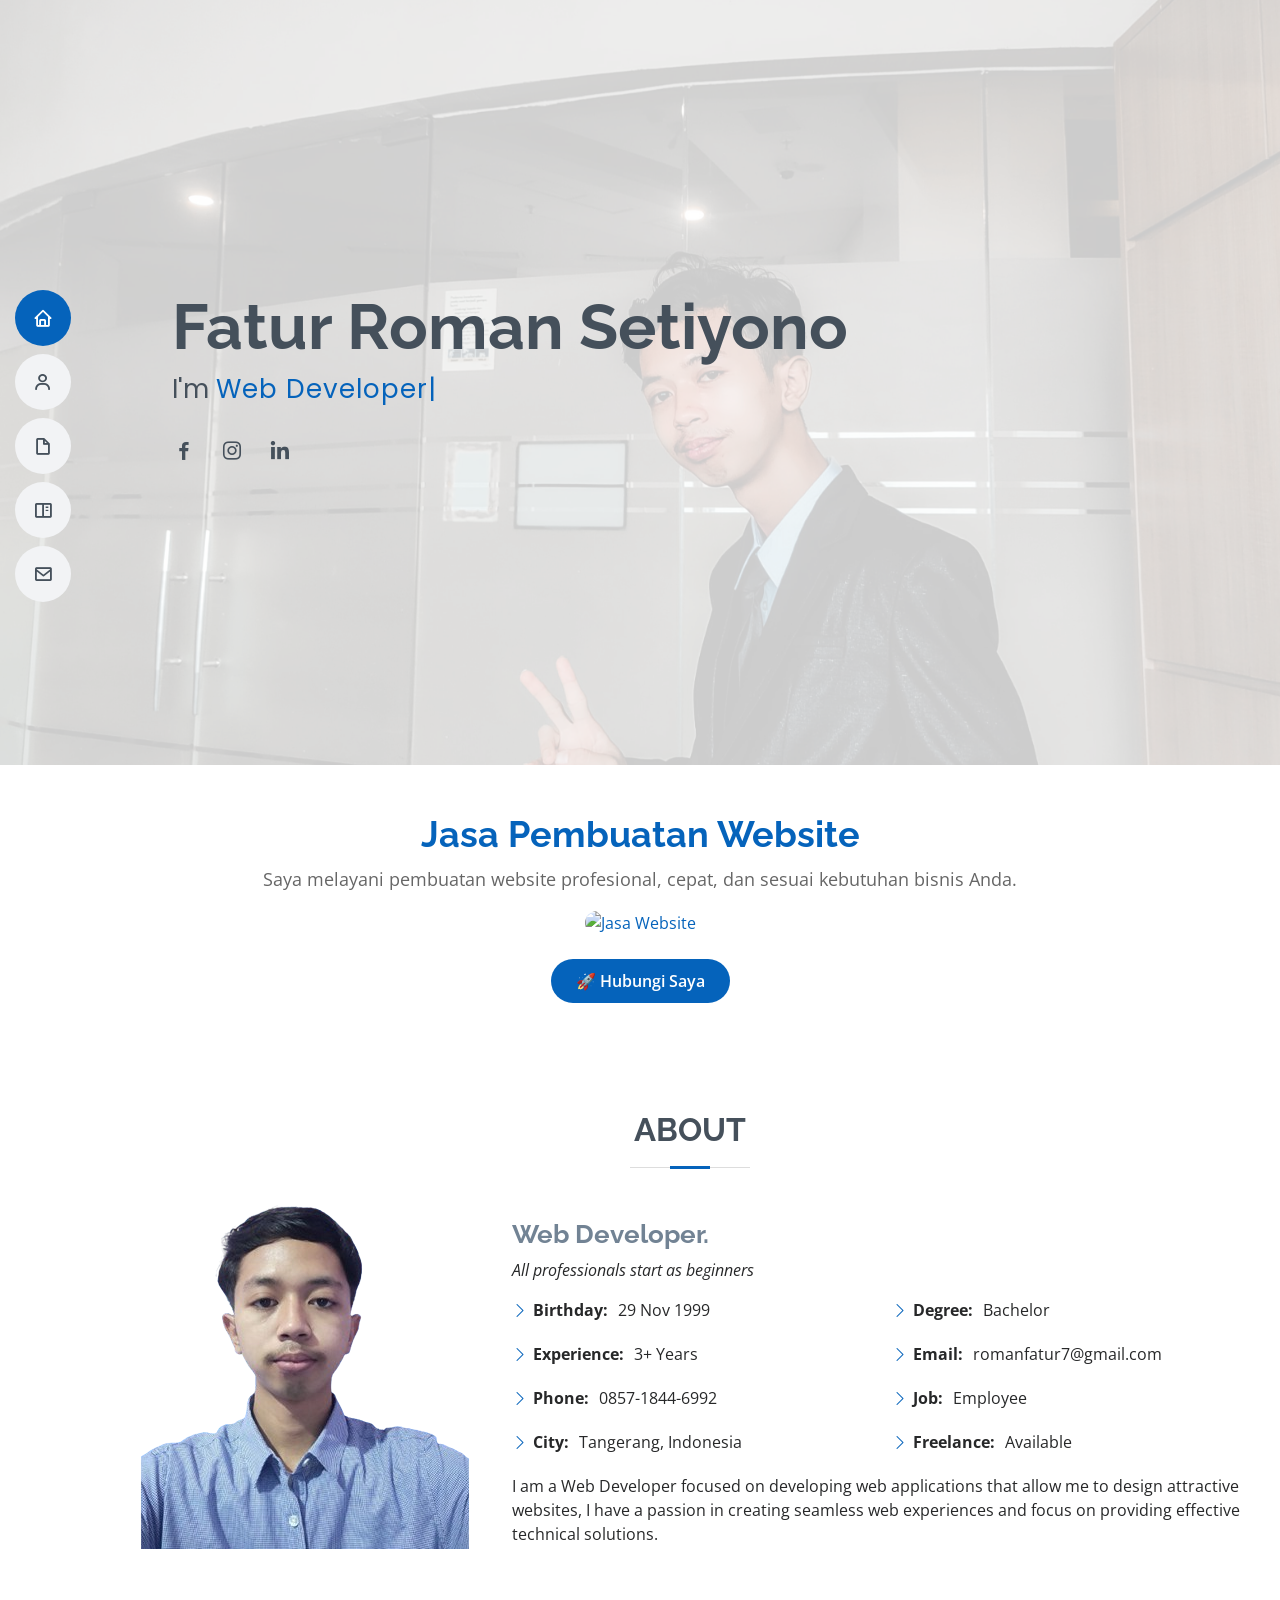
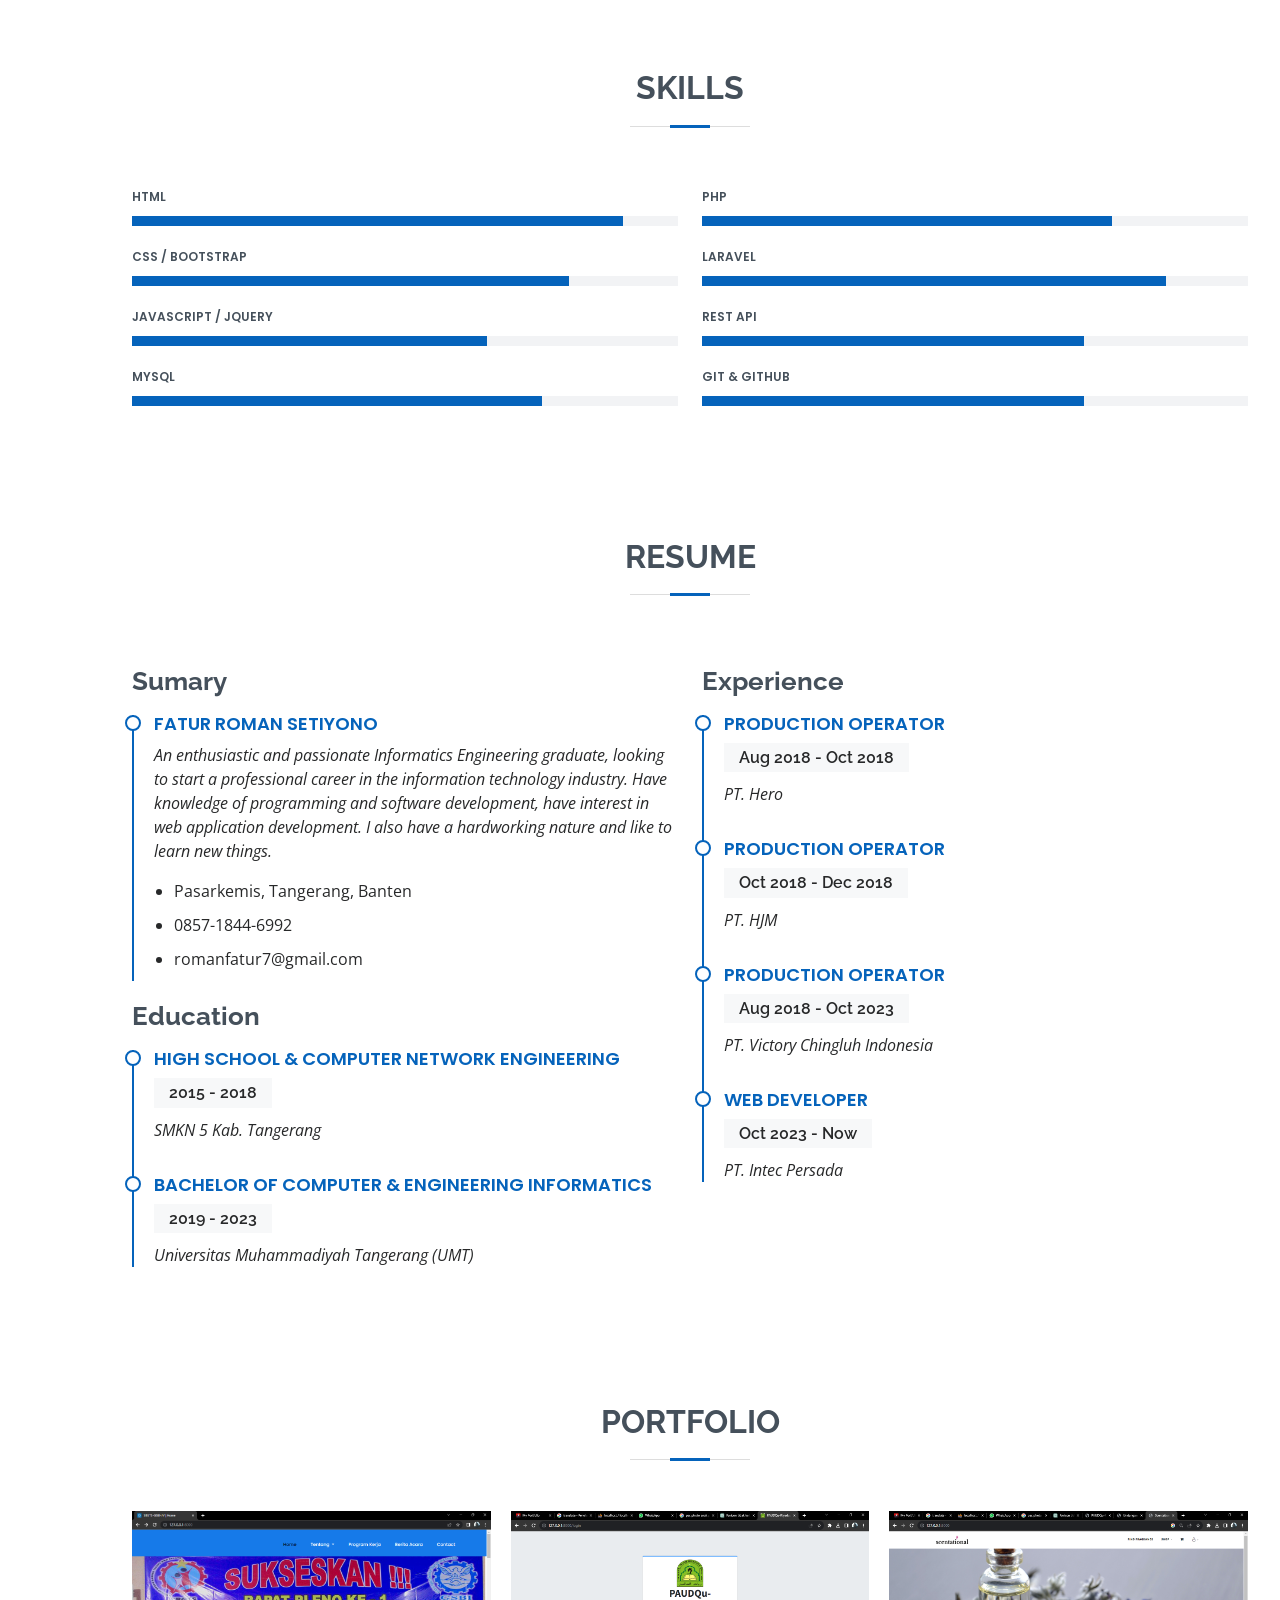
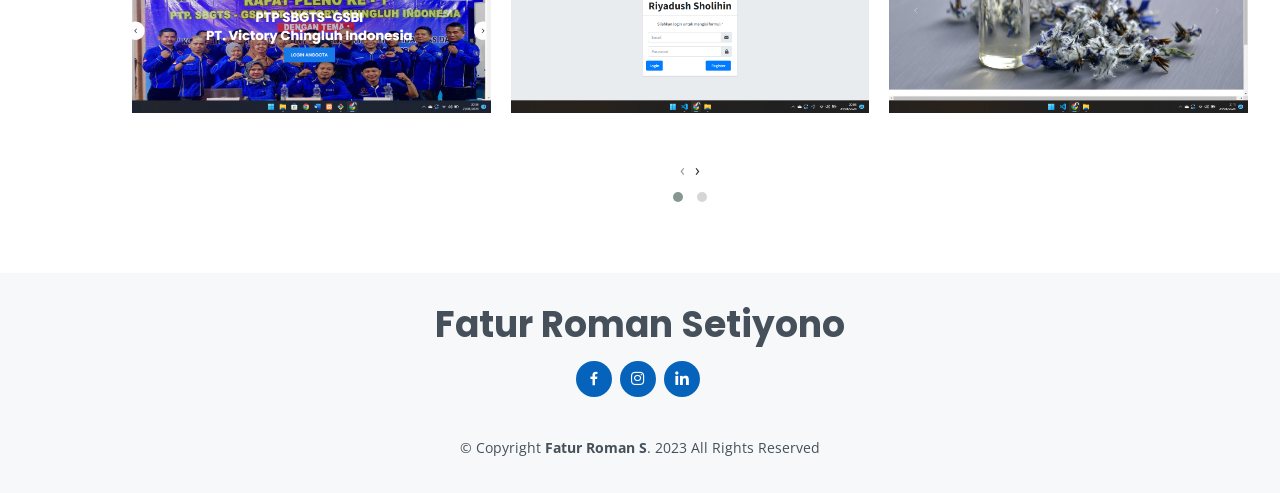
==== commit c7ca5aa7: "Update index.html" ====
--- a/index.html
+++ b/index.html
@@ -2,38 +2,135 @@
 <html lang="en">
 
 <head>
-  <meta charset="utf-8">
-  <meta content="width=device-width, initial-scale=1.0" name="viewport">
-
-  <title>My Portfolio</title>
-  <meta content="" name="description">
-  <meta content="" name="keywords">
-
-  <!-- Favicons -->
-  <link href="assets/img/Fatur (1).jpg" rel="icon">
-  <link href="assets/img/apple-touch-icon.png" rel="apple-touch-icon">
-
-  <!-- Google Fonts -->
-  <link
-    href="https://fonts.googleapis.com/css?family=Open+Sans:300,300i,400,400i,600,600i,700,700i|Raleway:300,300i,400,400i,500,500i,600,600i,700,700i|Poppins:300,300i,400,400i,500,500i,600,600i,700,700i"
-    rel="stylesheet">
-
-  <!-- Vendor CSS Files -->
-  <link href="assets/vendor/aos/aos.css" rel="stylesheet">
-  <link href="assets/vendor/bootstrap/css/bootstrap.min.css" rel="stylesheet">
-  <link href="assets/vendor/bootstrap-icons/bootstrap-icons.css" rel="stylesheet">
-  <link href="assets/vendor/boxicons/css/boxicons.min.css" rel="stylesheet">
-  <link href="assets/vendor/glightbox/css/glightbox.min.css" rel="stylesheet">
-  <link href="assets/vendor/swiper/swiper-bundle.min.css" rel="stylesheet">
-
-  <link rel="stylesheet" href="https://cdnjs.cloudflare.com/ajax/libs/OwlCarousel2/2.3.4/assets/owl.carousel.min.css">
-  <link rel="stylesheet"
-    href="https://cdnjs.cloudflare.com/ajax/libs/OwlCarousel2/2.3.4/assets/owl.theme.default.min.css">
-
-  <!-- Template Main CSS File -->
-  <link href="assets/css/style.css" rel="stylesheet">
-
-  <!-- =======================================================
+    <meta charset="utf-8">
+    <meta content="width=device-width, initial-scale=1.0" name="viewport">
+
+    <title>My Portfolio</title>
+    <meta content="" name="description">
+    <meta content="" name="keywords">
+
+    <!-- Favicons -->
+    <link href="assets/img/Fatur (1).jpg" rel="icon">
+    <link href="assets/img/apple-touch-icon.png" rel="apple-touch-icon">
+
+    <!-- Google Fonts -->
+    <link
+        href="https://fonts.googleapis.com/css?family=Open+Sans:300,300i,400,400i,600,600i,700,700i|Raleway:300,300i,400,400i,500,500i,600,600i,700,700i|Poppins:300,300i,400,400i,500,500i,600,600i,700,700i"
+        rel="stylesheet">
+
+    <!-- Vendor CSS Files -->
+    <link href="assets/vendor/aos/aos.css" rel="stylesheet">
+    <link href="assets/vendor/bootstrap/css/bootstrap.min.css" rel="stylesheet">
+    <link href="assets/vendor/bootstrap-icons/bootstrap-icons.css" rel="stylesheet">
+    <link href="assets/vendor/boxicons/css/boxicons.min.css" rel="stylesheet">
+    <link href="assets/vendor/glightbox/css/glightbox.min.css" rel="stylesheet">
+    <link href="assets/vendor/swiper/swiper-bundle.min.css" rel="stylesheet">
+
+    <link rel="stylesheet" href="https://cdnjs.cloudflare.com/ajax/libs/OwlCarousel2/2.3.4/assets/owl.carousel.min.css">
+    <link rel="stylesheet"
+        href="https://cdnjs.cloudflare.com/ajax/libs/OwlCarousel2/2.3.4/assets/owl.theme.default.min.css">
+
+    <!-- Template Main CSS File -->
+    <link href="assets/css/style.css" rel="stylesheet">
+    <link href="assets/vendor/glightbox/css/glightbox.min.css" rel="stylesheet">
+    <style>
+        /* Background putih clean */
+        .jasa-section {
+            background: #ffffff;
+            position: relative;
+            overflow: hidden;
+        }
+
+        /* BAYANGAN GAMBAR DI BELAKANG */
+        .jasa-section::before {
+            content: '';
+            position: absolute;
+            top: 50%;
+            left: 50%;
+            transform: translate(-50%, -50%);
+
+            width: 700px;
+            height: 700px;
+
+            background: url('assets/img/sampul.png') no-repeat center;
+            background-size: contain;
+
+            opacity: 0.08;
+            /* bikin samar */
+            filter: blur(8px);
+            /* efek blur biar jadi bayangan */
+
+            z-index: 0;
+        }
+
+        /* Biar konten di atas bayangan */
+        .jasa-section .container {
+            position: relative;
+            z-index: 2;
+        }
+
+        /* Title */
+        .jasa-title {
+            font-size: 36px;
+            font-weight: 700;
+            margin-bottom: 10px;
+            color: #0563bb;
+        }
+
+        /* Deskripsi */
+        .jasa-desc {
+            font-size: 18px;
+            color: #666;
+        }
+
+        /* Wrapper gambar */
+        .jasa-img-wrapper {
+            margin-top: 30px;
+            position: relative;
+            display: inline-block;
+        }
+
+        /* Gambar utama (dibesarin juga sekalian) */
+        .jasa-img {
+            max-width: 700px;
+            /* ini saya gedein */
+            width: 100%;
+            border-radius: 15px;
+            background: #fff;
+            padding: 10px;
+            box-shadow: 0 15px 40px rgba(0, 0, 0, 0.15);
+            transition: 0.4s ease;
+            cursor: pointer;
+        }
+
+        .jasa-img:hover {
+            transform: scale(1.05);
+            box-shadow: 0 25px 60px rgba(0, 0, 0, 0.25);
+        }
+
+        /* Glow tambahan */
+        .jasa-img-wrapper::before {
+            display: none;
+        }
+
+        /* Tombol */
+        .jasa-btn {
+            background: #0563bb;
+            color: white;
+            padding: 10px 25px;
+            border-radius: 30px;
+            font-weight: 600;
+            transition: 0.3s;
+            border: none;
+        }
+
+        .jasa-btn:hover {
+            background: #f9fbff;
+            color: #fff;
+        }
+    </style>
+
+    <!-- =======================================================
   * Template Name: MyResume
   * Updated: Jul 27 2023 with Bootstrap v5.3.1
   * Template URL: https://bootstrapmade.com/free-html-bootstrap-template-my-resume/
@@ -44,301 +141,358 @@
 
 <body>
 
-  <!-- ======= Mobile nav toggle button ======= -->
-  <!-- <button type="button" class="mobile-nav-toggle d-xl-none"><i class="bi bi-list mobile-nav-toggle"></i></button> -->
-  <i class="bi bi-list mobile-nav-toggle d-lg-none"></i>
-  <!-- ======= Header ======= -->
-  <header id="header" class="d-flex flex-column justify-content-center">
-
-    <nav id="navbar" class="navbar nav-menu">
-      <ul>
-        <li><a href="#hero" class="nav-link scrollto active"><i class="bx bx-home"></i> <span>Home</span></a></li>
-        <li><a href="#about" class="nav-link scrollto"><i class="bx bx-user"></i> <span>About</span></a></li>
-        <li><a href="#resume" class="nav-link scrollto"><i class="bx bx-file-blank"></i> <span>Resume</span></a></li>
-        <li><a href="#portfolio" class="nav-link scrollto"><i class="bx bx-book-content"></i> <span>Portfolio</span></a>
-        </li>
-        <li><a href="#contact" class="nav-link scrollto"><i class="bx bx-envelope"></i> <span>Contact</span></a></li>
-      </ul>
-    </nav><!-- .nav-menu -->
-
-  </header><!-- End Header -->
-
-  <!-- ======= Hero Section ======= -->
-  <section id="hero" class="d-flex flex-column justify-content-center">
-    <div class="container" data-aos="zoom-in" data-aos-delay="100">
-      <h1>Fatur Roman Setiyono</h1>
-      <p>I'm <span class="typed" data-typed-items="Web Developer, Freelancer"></span></p>
-      <div class="social-links">
-        <a href="https://www.facebook.com/fatur.roman.5220?mibextid=ZbWKwL" class="facebook"><i
-            class="bx bxl-facebook"></i></a>
-        <a href="https://www.instagram.com/shankara_029/" class="instagram"><i class="bx bxl-instagram"></i></a>
-        <a href="https://www.linkedin.com/in/fatur-roman-setiyono-4239b9255/" class="linkedin" target="_blank"><i
-            class="bx bxl-linkedin"></i></a>
-      </div>
-    </div>
-  </section><!-- End Hero -->
-
-  <main id="main">
-
-    <!-- ======= About Section ======= -->
-    <section id="about" class="about">
-      <div class="container" data-aos="fade-up">
-
-        <div class="section-title">
-          <h2>About</h2>
-
+    <!-- ======= Mobile nav toggle button ======= -->
+    <!-- <button type="button" class="mobile-nav-toggle d-xl-none"><i class="bi bi-list mobile-nav-toggle"></i></button> -->
+    <i class="bi bi-list mobile-nav-toggle d-lg-none"></i>
+    <!-- ======= Header ======= -->
+    <header id="header" class="d-flex flex-column justify-content-center">
+
+        <nav id="navbar" class="navbar nav-menu">
+            <ul>
+                <li><a href="#hero" class="nav-link scrollto active"><i class="bx bx-home"></i> <span>Home</span></a>
+                </li>
+                <li><a href="#about" class="nav-link scrollto"><i class="bx bx-user"></i> <span>About</span></a></li>
+                <li><a href="#resume" class="nav-link scrollto"><i class="bx bx-file-blank"></i> <span>Resume</span></a>
+                </li>
+                <li><a href="#portfolio" class="nav-link scrollto"><i class="bx bx-book-content"></i>
+                        <span>Portfolio</span></a>
+                </li>
+                <li><a href="#contact" class="nav-link scrollto"><i class="bx bx-envelope"></i> <span>Contact</span></a>
+                </li>
+            </ul>
+        </nav><!-- .nav-menu -->
+
+    </header><!-- End Header -->
+
+    <!-- ======= Hero Section ======= -->
+    <section id="hero" class="d-flex flex-column justify-content-center">
+        <div class="container" data-aos="zoom-in" data-aos-delay="100">
+            <h1>Fatur Roman Setiyono</h1>
+            <p>I'm <span class="typed" data-typed-items="Web Developer, Freelancer"></span></p>
+            <div class="social-links">
+                <a href="https://www.facebook.com/fatur.roman.5220?mibextid=ZbWKwL" class="facebook"><i
+                        class="bx bxl-facebook"></i></a>
+                <a href="https://www.instagram.com/shankara_029/" class="instagram"><i class="bx bxl-instagram"></i></a>
+                <a href="https://www.linkedin.com/in/fatur-roman-setiyono-4239b9255/" class="linkedin"
+                    target="_blank"><i class="bx bxl-linkedin"></i></a>
+            </div>
         </div>
-
-        <div class="row">
-          <div class="col-lg-4">
-            <img src="assets/img/fatur2.png" class="img-fluid" alt="" style="margin-top: -130px;">
-
-          </div>
-          <div class="col-lg-8 pt-4 pt-lg-0 content">
-            <h3>Web Developer.</h3>
-            <p class="fst-italic">All professionals start as beginners</p>
-            <div class="row">
-              <div class="col-lg-6">
-                <ul>
-                  <li><i class="bi bi-chevron-right"></i> <strong>Birthday:</strong> <span>29 Nov 1999</span></li>
-                  <li><i class="bi bi-chevron-right"></i> <strong>Age:</strong> <span>25<sup>th</sup></span></li>
-                  <li><i class="bi bi-chevron-right"></i> <strong>Phone:</strong> <span>0857-1844-6992</span></li>
-                  <li><i class="bi bi-chevron-right"></i> <strong>City:</strong> <span>Tangerang, Indonesia</span></li>
-                </ul>
-              </div>
-              <div class="col-lg-6">
-                <ul>
-                  <li><i class="bi bi-chevron-right"></i> <strong>Degree:</strong> <span>Bachelor</span></li>
-                  <li><i class="bi bi-chevron-right"></i> <strong>Email:</strong> <span>romanfatur7@gmail.com</span>
-                  <li><i class="bi bi-chevron-right"></i> <strong>Job:</strong> <span>Employee</span></li>
-                  </li>
-                  <li><i class="bi bi-chevron-right"></i> <strong>Freelance:</strong> <span>Available</span></li>
-                </ul>
-              </div>
-            </div>
-            <p>
-              I am a Web Developer focused on developing web applications that allow me to design attractive
-              websites, I have a passion in creating seamless web experiences and focus on providing effective technical
-              solutions.
+    </section><!-- End Hero -->
+
+    <section id="jasa" class="py-5 jasa-section">
+        <div class="container text-center" data-aos="fade-up" style="max-width: 1200px;">
+
+            <h2 class="jasa-title">Jasa Pembuatan Website</h2>
+            <p class="jasa-desc">
+                Saya melayani pembuatan website profesional, cepat, dan sesuai kebutuhan bisnis Anda.
             </p>
-          </div>
+
+            <div class="jasa-img-wrapper" style="width:100%; margin:auto;">
+                <a href="assets/img/sampul.png" class="glightbox">
+                    <img src="assets/img/sampul.png" alt="Jasa Website"
+                        style="width:100%; max-width:1000px; height:auto; border-radius:12px;">
+                </a>
+            </div>
+
+            <div class="mt-4">
+                <a href="https://wa.me/6285718446992" target="_blank" class="btn jasa-btn">
+                    🚀 Hubungi Saya
+                </a>
+            </div>
+
         </div>
-
-      </div>
-    </section><!-- End About Section -->
-
-
-    <!-- ======= Skills Section ======= -->
-    <section id="skills" class="skills section-bg">
-      <div class="container" data-aos="fade-up">
-
-        <div class="section-title">
-          <h2>Skills</h2>
-        </div>
-
-        <div class="row skills-content">
-
-          <div class="col-lg-6">
-
-            <div class="progress">
-              <span class="skill">HTML
-                <div class="progress-bar-wrap">
-                  <div class="progress-bar" role="progressbar" aria-valuenow="90" aria-valuemin="0" aria-valuemax="100">
-                  </div>
-                </div>
-            </div>
-
-            <div class="progress">
-              <span class="skill">CSS
-                <div class="progress-bar-wrap">
-                  <div class="progress-bar" role="progressbar" aria-valuenow="70" aria-valuemin="0" aria-valuemax="100">
-                  </div>
-                </div>
-            </div>
-
-            <div class="progress">
-              <span class="skill">JavaScript
-                <div class="progress-bar-wrap">
-                  <div class="progress-bar" role="progressbar" aria-valuenow="45" aria-valuemin="0" aria-valuemax="100">
-                  </div>
-                </div>
-            </div>
-
-          </div>
-
-          <div class="col-lg-6">
-
-            <div class="progress">
-              <span class="skill">PHP
-                <div class="progress-bar-wrap">
-                  <div class="progress-bar" role="progressbar" aria-valuenow="50" aria-valuemin="0" aria-valuemax="100">
-                  </div>
-                </div>
-            </div>
-
-            <div class="progress">
-              <span class="skill">Laravel
-                <div class="progress-bar-wrap">
-                  <div class="progress-bar" role="progressbar" aria-valuenow="80" aria-valuemin="0" aria-valuemax="100">
-                  </div>
-                </div>
-            </div>
-
-            <div class="progress">
-              <span class="skill">Graphic Designer
-                <div class="progress-bar-wrap">
-                  <div class="progress-bar" role="progressbar" aria-valuenow="65" aria-valuemin="0" aria-valuemax="100">
-                  </div>
-                </div>
-            </div>
-
-          </div>
-
-        </div>
-
-      </div>
-    </section><!-- End Skills Section -->
-
-    <!-- ======= Resume Section ======= -->
-    <section id="resume" class="resume">
-      <div class="container" data-aos="fade-up">
-
-        <div class="section-title">
-          <h2>Resume</h2>
-        </div>
-
-        <div class="row">
-          <div class="col-lg-6">
-            <h3 class="resume-title">Sumary</h3>
-            <div class="resume-item pb-0">
-              <h4>Fatur Roman Setiyono</h4>
-              <p><em>An enthusiastic and passionate Informatics Engineering graduate, looking to start a professional
-                  career in the information technology industry. Have knowledge of programming and software development,
-                  have interest in web application development. I also have a hardworking nature and like to learn new
-                  things.</em></p>
-              <ul>
-                <li>Pasarkemis, Tangerang, Banten</li>
-                <li>0857-1844-6992</li>
-                <li>romanfatur7@gmail.com</li>
-              </ul>
-            </div>
-
-            <h3 class="resume-title">Education</h3>
-            <div class="resume-item">
-              <h4>High School &amp; Computer Network Engineering</h4>
-              <h5>2015 - 2018</h5>
-              <p><em>SMKN 5 Kab. Tangerang</em></p>
-            </div>
-            <div class="resume-item">
-              <h4>Bachelor of Computer &amp; Engineering Informatics</h4>
-              <h5>2019 - 2023</h5>
-              <p><em>Universitas Muhammadiyah Tangerang (UMT)</em></p>
-            </div>
-          </div>
-          <div class="col-lg-6">
-            <h3 class="resume-title">Experience</h3>
-            <div class="resume-item">
-              <h4>Production Operator</h4>
-              <h5>Aug 2018 - Oct 2018</h5>
-              <p><em>PT. Hero </em></p>
-            </div>
-            <div class="resume-item">
-              <h4>Production Operator</h4>
-              <h5>Oct 2018 - Dec 2018</h5>
-              <p><em>PT. HJM </em></p>
-            </div>
-            <div class="resume-item">
-              <h4>Production Operator</h4>
-              <h5>Aug 2018 - Oct 2023</h5>
-              <p><em>PT. Victory Chingluh Indonesia </em></p>
-            </div>
-            <div class="resume-item">
-              <h4>web Developer</h4>
-              <h5>Oct 2023 - Now</h5>
-              <p><em>PT. Intec Persada </em></p>
-            </div>
-          </div>
-        </div>
-
-      </div>
-    </section><!-- End Resume Section -->
-
-    <!-- ======= Portfolio Section ======= -->
-    <section id="portfolio" class="portfolio section-bg">
-      <div class="container" data-aos="fade-up">
-        <div class="section-title">
-          <h2>Portfolio</h2>
-        </div>
-
-        <div id="portfolioSlider" class="owl-carousel owl-theme">
-
-          <div class="portfolio-item">
-            <div class="portfolio-wrap">
-              <img src="assets/img/portfolio/home.png" class="img-fluid" alt="">
-              <div class="portfolio-info">
-                <p>Website GSBI</p>
-                <div class="portfolio-links">
-                  <a href="assets/img/portfolio/home.png" data-gallery="portfolioGallery" class="portfolio-lightbox"><i
-                      class="bx bx-bullseye"></i></a>
-                  <a href="portfolio-details.html" title="More Details"><i class="bx bx-link"></i></a>
-                </div>
-              </div>
-            </div>
-          </div>
-
-          <div class="portfolio-item">
-            <div class="portfolio-wrap">
-              <img src="assets/img/portfolio/2023-08-24 (3).png" class="img-fluid" alt="">
-              <div class="portfolio-info">
-                <p>Website Paud RDS</p>
-                <div class="portfolio-links">
-                  <a href="assets/img/portfolio/2023-08-24 (3).png" data-gallery="portfolioGallery"
-                    class="portfolio-lightbox"><i class="bx bx-bullseye"></i></a>
-                  <a href="portfolio-details rds.html" class="portfolio-details-lightbox"
-                    data-glightbox="type: external" title="Details"><i class="bx bx-link"></i></a>
-                </div>
-              </div>
-            </div>
-          </div>
-
-          <div class="portfolio-item">
-            <div class="portfolio-wrap">
-              <img src="assets/img/portfolio/2023-08-24 (11).png" class="img-fluid" alt="">
-              <div class="portfolio-info">
-                <p>Website Scentational</p>
-                <div class="portfolio-links">
-                  <a href="assets/img/portfolio/2023-08-24 (11).png" data-gallery="portfolioGallery"
-                    class="portfolio-lightbox"><i class="bx bxs-bullseye"></i></a>
-                  <a href="portfolio-details sceantional.html" class="portfolio-details-lightbox"
-                    data-glightbox="type: external" title="Details"><i class="bx bx-link"></i></a>
-                </div>
-              </div>
-            </div>
-          </div>
-
-          <div class="portfolio-item">
-            <div class="portfolio-wrap">
-              <img src="assets/img/portfolio/dashboard admin.png" class="img-fluid" alt="">
-              <div class="portfolio-info">
-                <p>Website Correspondence</p>
-                <div class="portfolio-links">
-                  <a href="assets/img/portfolio/login.png" data-gallery="portfolioGallery"
-                    class="portfolio-lightbox"><i class="bx bxs-bullseye"></i></a>
-                  <a href="portfolio-details surat.html" class="portfolio-details-lightbox"
-                    data-glightbox="type: external" title="Details"><i class="bx bx-link"></i></a>
-                </div>
-              </div>
-            </div>
-          </div>
-
-        </div>
-      </div>
-
     </section>
-    <!-- End Portfolio Section -->
-
-    <!-- ======= Contact Section ======= -->
-    <section id="contact" class="contact">
+
+    <main id="main">
+
+        <!-- ======= About Section ======= -->
+        <section id="about" class="about">
+            <div class="container" data-aos="fade-up">
+
+                <div class="section-title">
+                    <h2>About</h2>
+
+                </div>
+
+                <div class="row">
+                    <div class="col-lg-4">
+                        <img src="assets/img/fatur2.png" class="img-fluid" alt=""
+                            style="margin-top: -130px;">
+
+                    </div>
+                    <div class="col-lg-8 pt-4 pt-lg-0 content">
+                        <h3>Web Developer.</h3>
+                        <p class="fst-italic">All professionals start as beginners</p>
+                        <div class="row">
+                            <div class="col-lg-6">
+                                <ul>
+                                    <li><i class="bi bi-chevron-right"></i> <strong>Birthday:</strong> <span>29 Nov
+                                            1999</span></li>
+                                    <li><i class="bi bi-chevron-right"></i> <strong>Experience:</strong> <span>3+
+                                            Years</span></li>
+                                    <li><i class="bi bi-chevron-right"></i> <strong>Phone:</strong>
+                                        <span>0857-1844-6992</span>
+                                    </li>
+                                    <li><i class="bi bi-chevron-right"></i> <strong>City:</strong> <span>Tangerang,
+                                            Indonesia</span></li>
+                                </ul>
+                            </div>
+                            <div class="col-lg-6">
+                                <ul>
+                                    <li><i class="bi bi-chevron-right"></i> <strong>Degree:</strong>
+                                        <span>Bachelor</span>
+                                    </li>
+                                    <li><i class="bi bi-chevron-right"></i> <strong>Email:</strong>
+                                        <span>romanfatur7@gmail.com</span>
+                                    <li><i class="bi bi-chevron-right"></i> <strong>Job:</strong> <span>Employee</span>
+                                    </li>
+                                    </li>
+                                    <li><i class="bi bi-chevron-right"></i> <strong>Freelance:</strong>
+                                        <span>Available</span>
+                                    </li>
+                                </ul>
+                            </div>
+                        </div>
+                        <p>
+                            I am a Web Developer focused on developing web applications that allow me to design
+                            attractive
+                            websites, I have a passion in creating seamless web experiences and focus on providing
+                            effective technical
+                            solutions.
+                        </p>
+                    </div>
+                </div>
+
+            </div>
+        </section><!-- End About Section -->
+
+
+        <!-- ======= Skills Section ======= -->
+        <section id="skills" class="skills section-bg">
+            <div class="container" data-aos="fade-up">
+
+                <div class="section-title">
+                    <h2>Skills</h2>
+                </div>
+
+                <div class="row skills-content">
+
+                    <div class="col-lg-6">
+
+                        <div class="progress">
+                            <span class="skill">HTML</span>
+                            <div class="progress-bar-wrap">
+                                <div class="progress-bar" role="progressbar" aria-valuenow="90"></div>
+                            </div>
+                        </div>
+
+                        <div class="progress">
+                            <span class="skill">CSS / Bootstrap</span>
+                            <div class="progress-bar-wrap">
+                                <div class="progress-bar" role="progressbar" aria-valuenow="80"></div>
+                            </div>
+                        </div>
+
+                        <div class="progress">
+                            <span class="skill">JavaScript / jQuery</span>
+                            <div class="progress-bar-wrap">
+                                <div class="progress-bar" role="progressbar" aria-valuenow="65"></div>
+                            </div>
+                        </div>
+
+                        <div class="progress">
+                            <span class="skill">MySQL</span>
+                            <div class="progress-bar-wrap">
+                                <div class="progress-bar" role="progressbar" aria-valuenow="75"></div>
+                            </div>
+                        </div>
+
+                    </div>
+
+                    <div class="col-lg-6">
+
+                        <div class="progress">
+                            <span class="skill">PHP</span>
+                            <div class="progress-bar-wrap">
+                                <div class="progress-bar" role="progressbar" aria-valuenow="75"></div>
+                            </div>
+                        </div>
+
+                        <div class="progress">
+                            <span class="skill">Laravel</span>
+                            <div class="progress-bar-wrap">
+                                <div class="progress-bar" role="progressbar" aria-valuenow="85"></div>
+                            </div>
+                        </div>
+
+                        <div class="progress">
+                            <span class="skill">REST API</span>
+                            <div class="progress-bar-wrap">
+                                <div class="progress-bar" role="progressbar" aria-valuenow="70"></div>
+                            </div>
+                        </div>
+
+                        <div class="progress">
+                            <span class="skill">Git & GitHub</span>
+                            <div class="progress-bar-wrap">
+                                <div class="progress-bar" role="progressbar" aria-valuenow="70"></div>
+                            </div>
+                        </div>
+
+                    </div>
+
+                </div>
+
+            </div>
+        </section><!-- End Skills Section -->
+
+        <!-- ======= Resume Section ======= -->
+        <section id="resume" class="resume">
+            <div class="container" data-aos="fade-up">
+
+                <div class="section-title">
+                    <h2>Resume</h2>
+                </div>
+
+                <div class="row">
+                    <div class="col-lg-6">
+                        <h3 class="resume-title">Sumary</h3>
+                        <div class="resume-item pb-0">
+                            <h4>Fatur Roman Setiyono</h4>
+                            <p><em>An enthusiastic and passionate Informatics Engineering graduate, looking to start a
+                                    professional
+                                    career in the information technology industry. Have knowledge of programming and
+                                    software development,
+                                    have interest in web application development. I also have a hardworking nature and
+                                    like to learn new
+                                    things.</em></p>
+                            <ul>
+                                <li>Pasarkemis, Tangerang, Banten</li>
+                                <li>0857-1844-6992</li>
+                                <li>romanfatur7@gmail.com</li>
+                            </ul>
+                        </div>
+
+                        <h3 class="resume-title">Education</h3>
+                        <div class="resume-item">
+                            <h4>High School &amp; Computer Network Engineering</h4>
+                            <h5>2015 - 2018</h5>
+                            <p><em>SMKN 5 Kab. Tangerang</em></p>
+                        </div>
+                        <div class="resume-item">
+                            <h4>Bachelor of Computer &amp; Engineering Informatics</h4>
+                            <h5>2019 - 2023</h5>
+                            <p><em>Universitas Muhammadiyah Tangerang (UMT)</em></p>
+                        </div>
+                    </div>
+                    <div class="col-lg-6">
+                        <h3 class="resume-title">Experience</h3>
+                        <div class="resume-item">
+                            <h4>Production Operator</h4>
+                            <h5>Aug 2018 - Oct 2018</h5>
+                            <p><em>PT. Hero </em></p>
+                        </div>
+                        <div class="resume-item">
+                            <h4>Production Operator</h4>
+                            <h5>Oct 2018 - Dec 2018</h5>
+                            <p><em>PT. HJM </em></p>
+                        </div>
+                        <div class="resume-item">
+                            <h4>Production Operator</h4>
+                            <h5>Aug 2018 - Oct 2023</h5>
+                            <p><em>PT. Victory Chingluh Indonesia </em></p>
+                        </div>
+                        <div class="resume-item">
+                            <h4>web Developer</h4>
+                            <h5>Oct 2023 - Now</h5>
+                            <p><em>PT. Intec Persada </em></p>
+                        </div>
+                    </div>
+                </div>
+
+            </div>
+        </section><!-- End Resume Section -->
+
+        <!-- ======= Portfolio Section ======= -->
+        <section id="portfolio" class="portfolio section-bg">
+            <div class="container" data-aos="fade-up">
+                <div class="section-title">
+                    <h2>Portfolio</h2>
+                </div>
+
+                <div id="portfolioSlider" class="owl-carousel owl-theme">
+
+                    <div class="portfolio-item">
+                        <div class="portfolio-wrap">
+                            <img src="assets/img/portfolio/home.png" class="img-fluid" alt="">
+                            <div class="portfolio-info">
+                                <p>Website GSBI</p>
+                                <div class="portfolio-links">
+                                    <a href="assets/img/portfolio/home.png" data-gallery="portfolioGallery"
+                                        class="portfolio-lightbox"><i class="bx bx-bullseye"></i></a>
+                                    <a href="portfolio-details.html" title="More Details"><i
+                                            class="bx bx-link"></i></a>
+                                </div>
+                            </div>
+                        </div>
+                    </div>
+
+                    <div class="portfolio-item">
+                        <div class="portfolio-wrap">
+                            <img src="assets/img/portfolio/2023-08-24 (3).png" class="img-fluid" alt="">
+                            <div class="portfolio-info">
+                                <p>Website Paud RDS</p>
+                                <div class="portfolio-links">
+                                    <a href="assets/img/portfolio/2023-08-24 (3).png" data-gallery="portfolioGallery"
+                                        class="portfolio-lightbox"><i class="bx bx-bullseye"></i></a>
+                                    <a href="portfolio-details rds.html" class="portfolio-details-lightbox"
+                                        data-glightbox="type: external" title="Details"><i
+                                            class="bx bx-link"></i></a>
+                                </div>
+                            </div>
+                        </div>
+                    </div>
+
+                    <div class="portfolio-item">
+                        <div class="portfolio-wrap">
+                            <img src="assets/img/portfolio/2023-08-24 (11).png" class="img-fluid" alt="">
+                            <div class="portfolio-info">
+                                <p>Website Scentational</p>
+                                <div class="portfolio-links">
+                                    <a href="assets/img/portfolio/2023-08-24 (11).png" data-gallery="portfolioGallery"
+                                        class="portfolio-lightbox"><i class="bx bxs-bullseye"></i></a>
+                                    <a href="portfolio-details sceantional.html" class="portfolio-details-lightbox"
+                                        data-glightbox="type: external" title="Details"><i
+                                            class="bx bx-link"></i></a>
+                                </div>
+                            </div>
+                        </div>
+                    </div>
+
+                    <div class="portfolio-item">
+                        <div class="portfolio-wrap">
+                            <img src="assets/img/portfolio/dashboard admin.png" class="img-fluid" alt="">
+                            <div class="portfolio-info">
+                                <p>Website Correspondence</p>
+                                <div class="portfolio-links">
+                                    <a href="assets/img/portfolio/login.png" data-gallery="portfolioGallery"
+                                        class="portfolio-lightbox"><i class="bx bxs-bullseye"></i></a>
+                                    <a href="portfolio-details surat.html" class="portfolio-details-lightbox"
+                                        data-glightbox="type: external" title="Details"><i
+                                            class="bx bx-link"></i></a>
+                                </div>
+                            </div>
+                        </div>
+                    </div>
+
+                </div>
+            </div>
+
+        </section>
+        <!-- End Portfolio Section -->
+
+        <!-- ======= Contact Section ======= -->
+        <!-- <section id="contact" class="contact">
       <div class="container" data-aos="fade-up">
 
         <div class="section-title">
@@ -401,81 +555,90 @@
         </div>
 
       </div>
-    </section><!-- End Contact Section -->
-
-  </main><!-- End #main -->
-
-  <!-- ======= Footer ======= -->
-  <footer id="footer">
-    <div class="container">
-      <h3>Fatur Roman Setiyono</h3>
-      <div class="social-links">
-        <a href="https://www.facebook.com/fatur.roman.5220?mibextid=ZbWKwL" class="facebook"><i
-            class="bx bxl-facebook"></i></a>
-        <a href="https://www.instagram.com/shankara_029/" class="instagram"><i class="bx bxl-instagram"></i></a>
-        <a href="https://www.linkedin.com/in/fatur-roman-setiyono-4239b9255/" target="_blank" class="linkedin"><i
-            class="bx bxl-linkedin"></i></a>
-      </div>
-      <div class="copyright">
-        &copy; Copyright <strong><span>Fatur Roman S</span></strong>. 2023 All Rights Reserved
-      </div>
-      <div class="credits">
-        <!-- All the links in the footer should remain intact. -->
-        <!-- You can delete the links only if you purchased the pro version. -->
-        <!-- Licensing information: [license-url] -->
-        <!-- Purchase the pro version with working PHP/AJAX contact form: https://bootstrapmade.com/free-html-bootstrap-template-my-resume/ -->
-      </div>
-    </div>
-  </footer><!-- End Footer -->
-
-  <div id="preloader"></div>
-  <a href="#" class="back-to-top d-flex align-items-center justify-content-center"><i
-      class="bi bi-arrow-up-short"></i></a>
-
-  <!-- Vendor JS Files -->
-  <script src="assets/vendor/purecounter/purecounter_vanilla.js"></script>
-  <script src="assets/vendor/aos/aos.js"></script>
-  <script src="assets/vendor/bootstrap/js/bootstrap.bundle.min.js"></script>
-  <script src="assets/vendor/glightbox/js/glightbox.min.js"></script>
-  <script src="assets/vendor/isotope-layout/isotope.pkgd.min.js"></script>
-  <script src="assets/vendor/swiper/swiper-bundle.min.js"></script>
-  <script src="assets/vendor/typed.js/typed.umd.js"></script>
-  <script src="assets/vendor/waypoints/noframework.waypoints.js"></script>
-  <script src="assets/vendor/php-email-form/validate.js"></script>
-
-  <!-- Tambahkan link ke jQuery -->
-  <script src="https://code.jquery.com/jquery-3.6.0.min.js"></script>
-
-  <script src="https://cdnjs.cloudflare.com/ajax/libs/OwlCarousel2/2.3.4/owl.carousel.min.js">
-  </script>
-  <script>
-    $(document).ready(function () {
-      $("#portfolioSlider").owlCarousel({
-        items: 3,
-        margin: 20,
-        autoplay: true,
-        autoplayHoverPause: true,
-        responsive: {
-          0: {
-            items: 1,
-            nav: false,
-          },
-          600: {
-            items: 2,
-            nav: true,
-          },
-          1000: {
-            items: 3,
-            nav: true,
-          },
-        },
-      });
-    });
-  </script>
-
-  <!-- Template Main JS File -->
-  <script src="assets/js/main.js"></script>
-
+    </section> -->
+        <!-- End Contact Section -->
+
+    </main><!-- End #main -->
+
+    <!-- ======= Footer ======= -->
+    <footer id="footer">
+        <div class="container">
+            <h3>Fatur Roman Setiyono</h3>
+            <div class="social-links">
+                <a href="https://www.facebook.com/fatur.roman.5220?mibextid=ZbWKwL" class="facebook"><i
+                        class="bx bxl-facebook"></i></a>
+                <a href="https://www.instagram.com/shankara_029/" class="instagram"><i
+                        class="bx bxl-instagram"></i></a>
+                <a href="https://www.linkedin.com/in/fatur-roman-setiyono-4239b9255/" target="_blank"
+                    class="linkedin"><i class="bx bxl-linkedin"></i></a>
+            </div>
+            <div class="copyright">
+                &copy; Copyright <strong><span>Fatur Roman S</span></strong>. 2023 All Rights Reserved
+            </div>
+            <div class="credits">
+                <!-- All the links in the footer should remain intact. -->
+                <!-- You can delete the links only if you purchased the pro version. -->
+                <!-- Licensing information: [license-url] -->
+                <!-- Purchase the pro version with working PHP/AJAX contact form: https://bootstrapmade.com/free-html-bootstrap-template-my-resume/ -->
+            </div>
+        </div>
+    </footer><!-- End Footer -->
+
+    <div id="preloader"></div>
+    <a href="#" class="back-to-top d-flex align-items-center justify-content-center"><i
+            class="bi bi-arrow-up-short"></i></a>
+
+    <!-- Vendor JS Files -->
+    <script src="assets/vendor/purecounter/purecounter_vanilla.js"></script>
+    <script src="assets/vendor/aos/aos.js"></script>
+    <script src="assets/vendor/bootstrap/js/bootstrap.bundle.min.js"></script>
+    <script src="assets/vendor/glightbox/js/glightbox.min.js"></script>
+    <script src="assets/vendor/isotope-layout/isotope.pkgd.min.js"></script>
+    <script src="assets/vendor/swiper/swiper-bundle.min.js"></script>
+    <script src="assets/vendor/typed.js/typed.umd.js"></script>
+    <script src="assets/vendor/waypoints/noframework.waypoints.js"></script>
+    <script src="assets/vendor/php-email-form/validate.js"></script>
+
+    <!-- Tambahkan link ke jQuery -->
+    <script src="https://code.jquery.com/jquery-3.6.0.min.js"></script>
+
+    <script src="https://cdnjs.cloudflare.com/ajax/libs/OwlCarousel2/2.3.4/owl.carousel.min.js"></script>
+    <script>
+        $(document).ready(function() {
+            $("#portfolioSlider").owlCarousel({
+                items: 3,
+                margin: 20,
+                autoplay: true,
+                autoplayHoverPause: true,
+                responsive: {
+                    0: {
+                        items: 1,
+                        nav: false,
+                    },
+                    600: {
+                        items: 2,
+                        nav: true,
+                    },
+                    1000: {
+                        items: 3,
+                        nav: true,
+                    },
+                },
+            });
+        });
+    </script>
+
+    <!-- Template Main JS File -->
+    <script src="assets/js/main.js"></script>
+
+    <script>
+        document.addEventListener("DOMContentLoaded", function() {
+            const lightbox = GLightbox({
+                selector: '.glightbox'
+            });
+        });
+    </script>
 </body>
 
-</html>+
+</html>
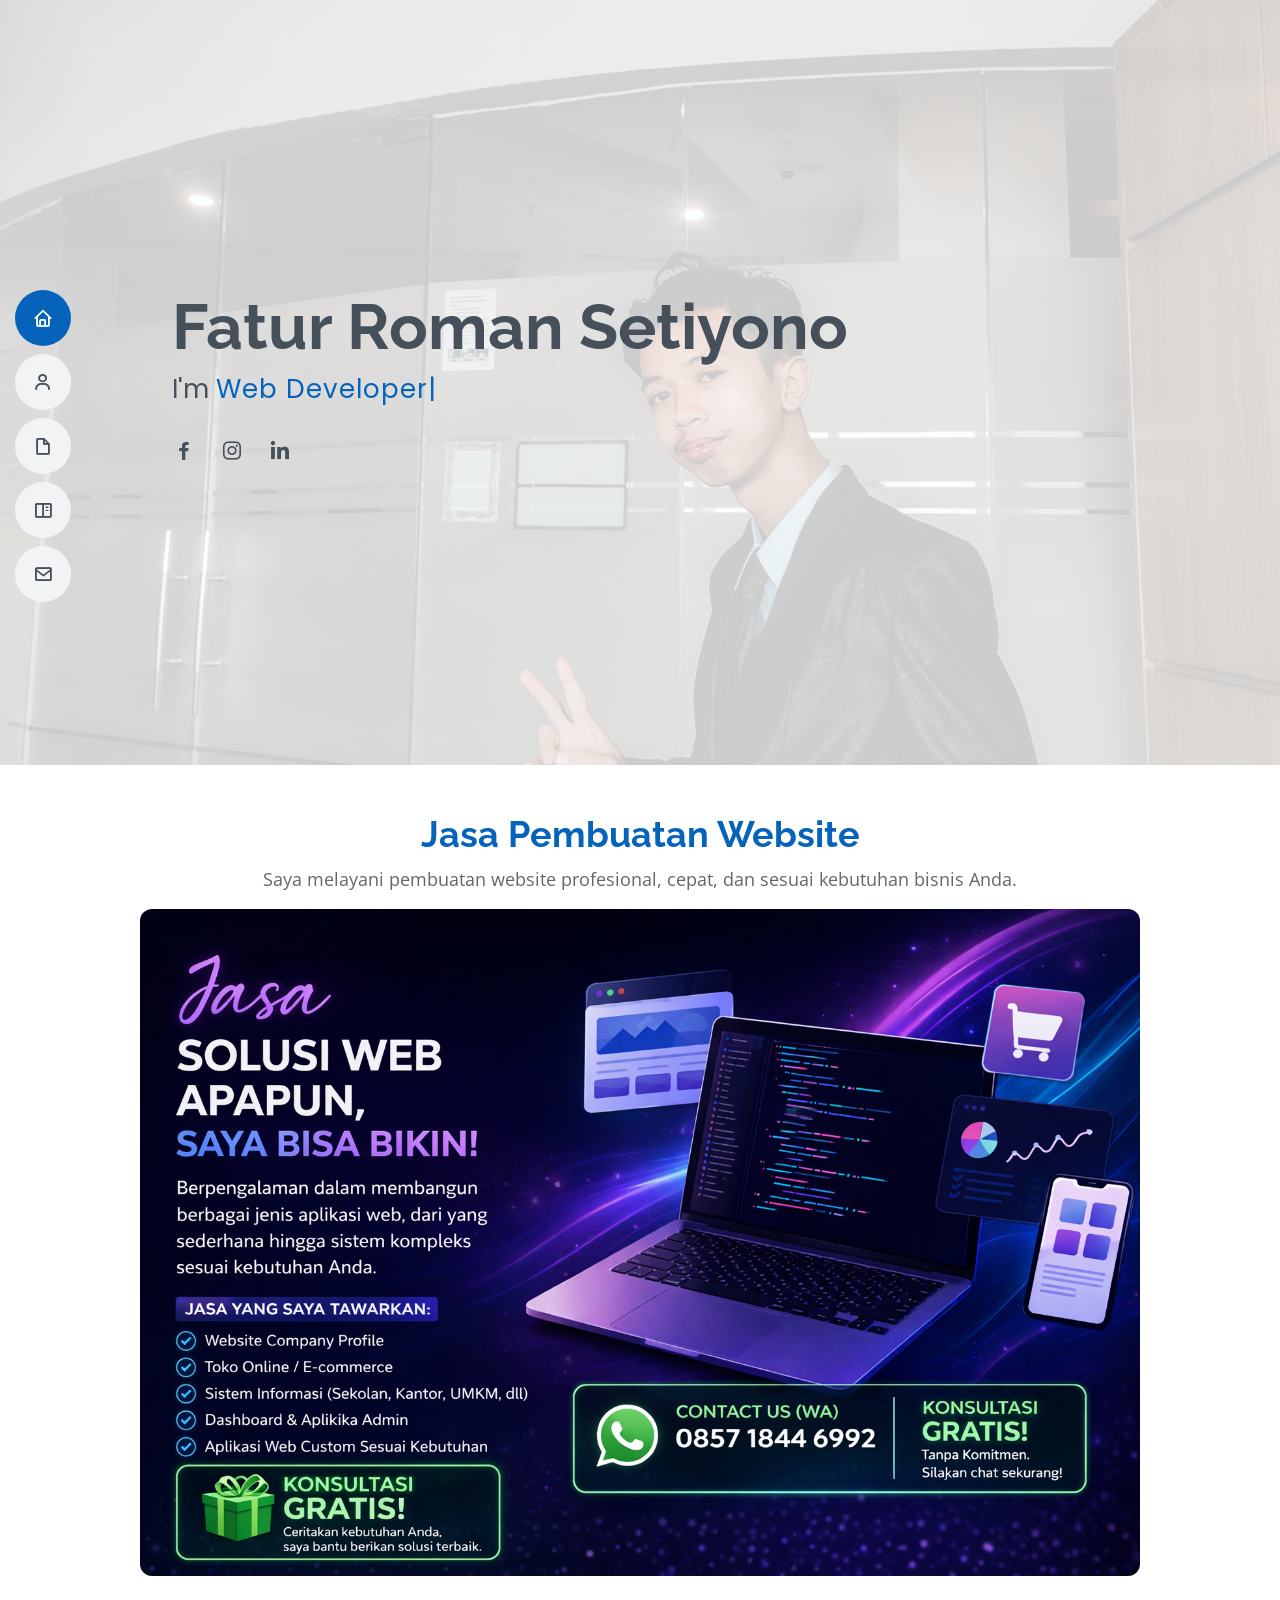
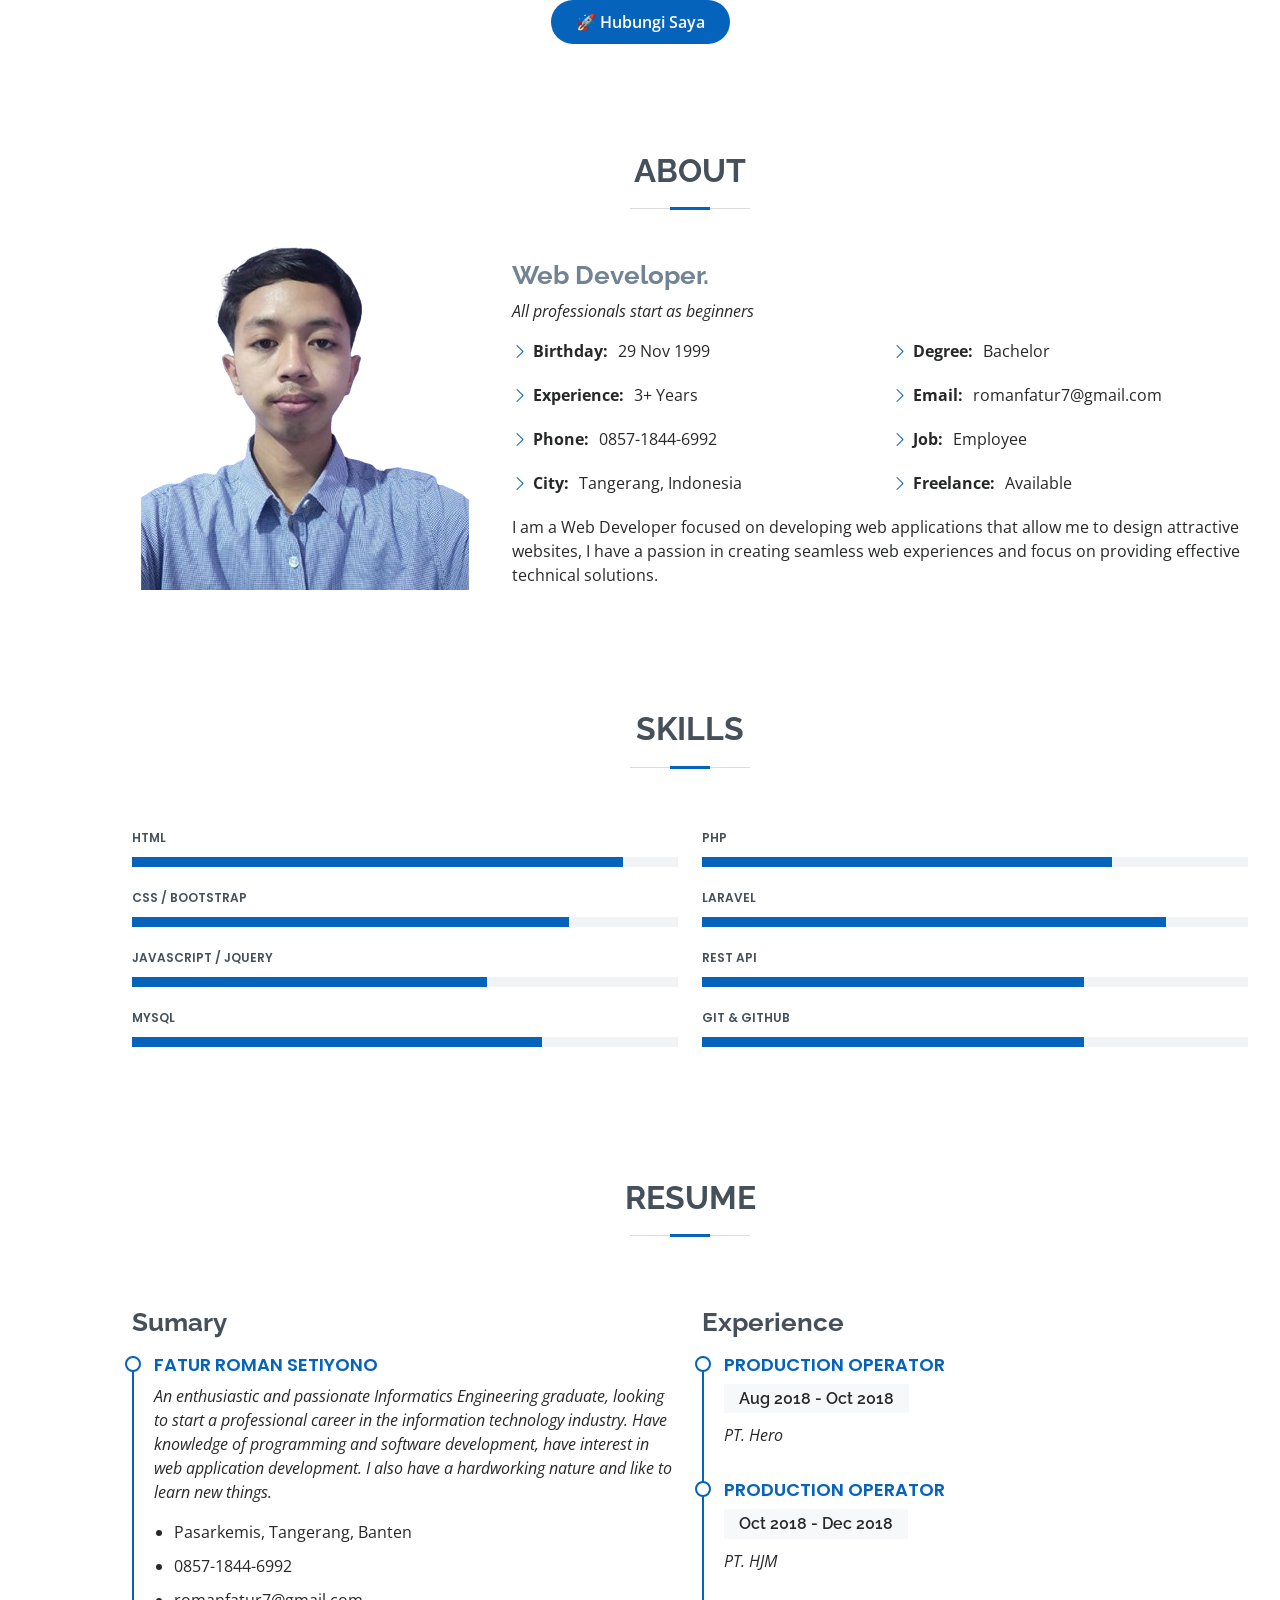
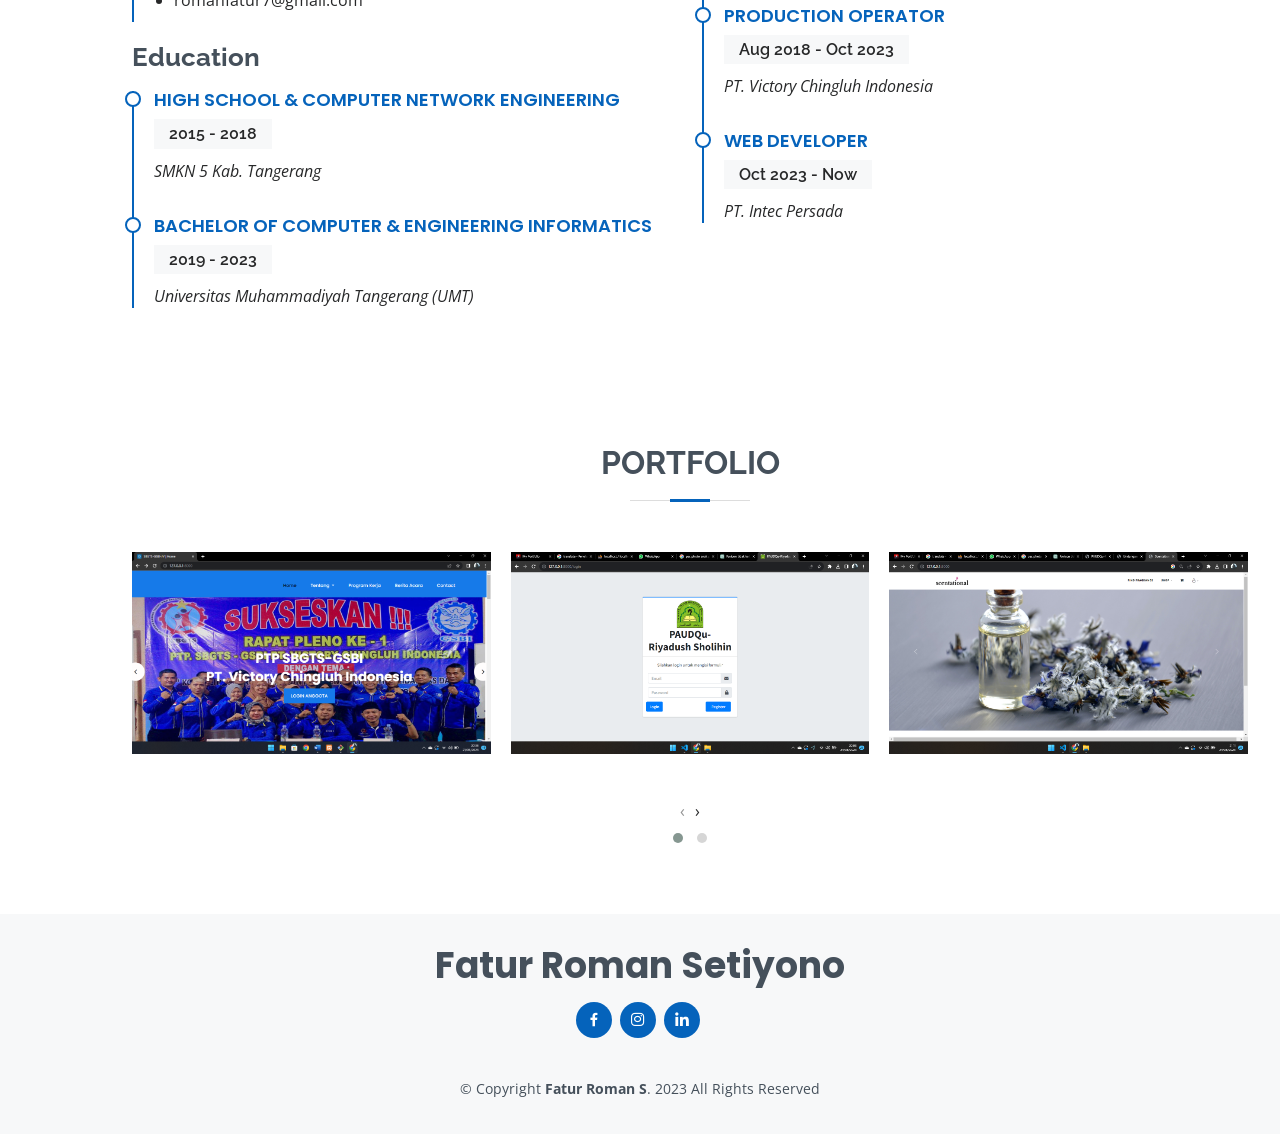
==== commit 09cb56e5: "Update index.html" ====
--- a/index.html
+++ b/index.html
@@ -52,7 +52,7 @@
             width: 700px;
             height: 700px;
 
-            background: url('assets/img/sampul.png') no-repeat center;
+            background: url('assets/img/sampul2.png') no-repeat center;
             background-size: contain;
 
             opacity: 0.08;
@@ -188,8 +188,8 @@
             </p>
 
             <div class="jasa-img-wrapper" style="width:100%; margin:auto;">
-                <a href="assets/img/sampul.png" class="glightbox">
-                    <img src="assets/img/sampul.png" alt="Jasa Website"
+                <a href="assets/img/sampul2.png" class="glightbox">
+                    <img src="assets/img/sampul2.png" alt="Jasa Website"
                         style="width:100%; max-width:1000px; height:auto; border-radius:12px;">
                 </a>
             </div>
--- a/assets/css/style.css
+++ b/assets/css/style.css
@@ -1165,4 +1165,4 @@
 
 #footer .credits {
   font-size: 13px;
-}+}
